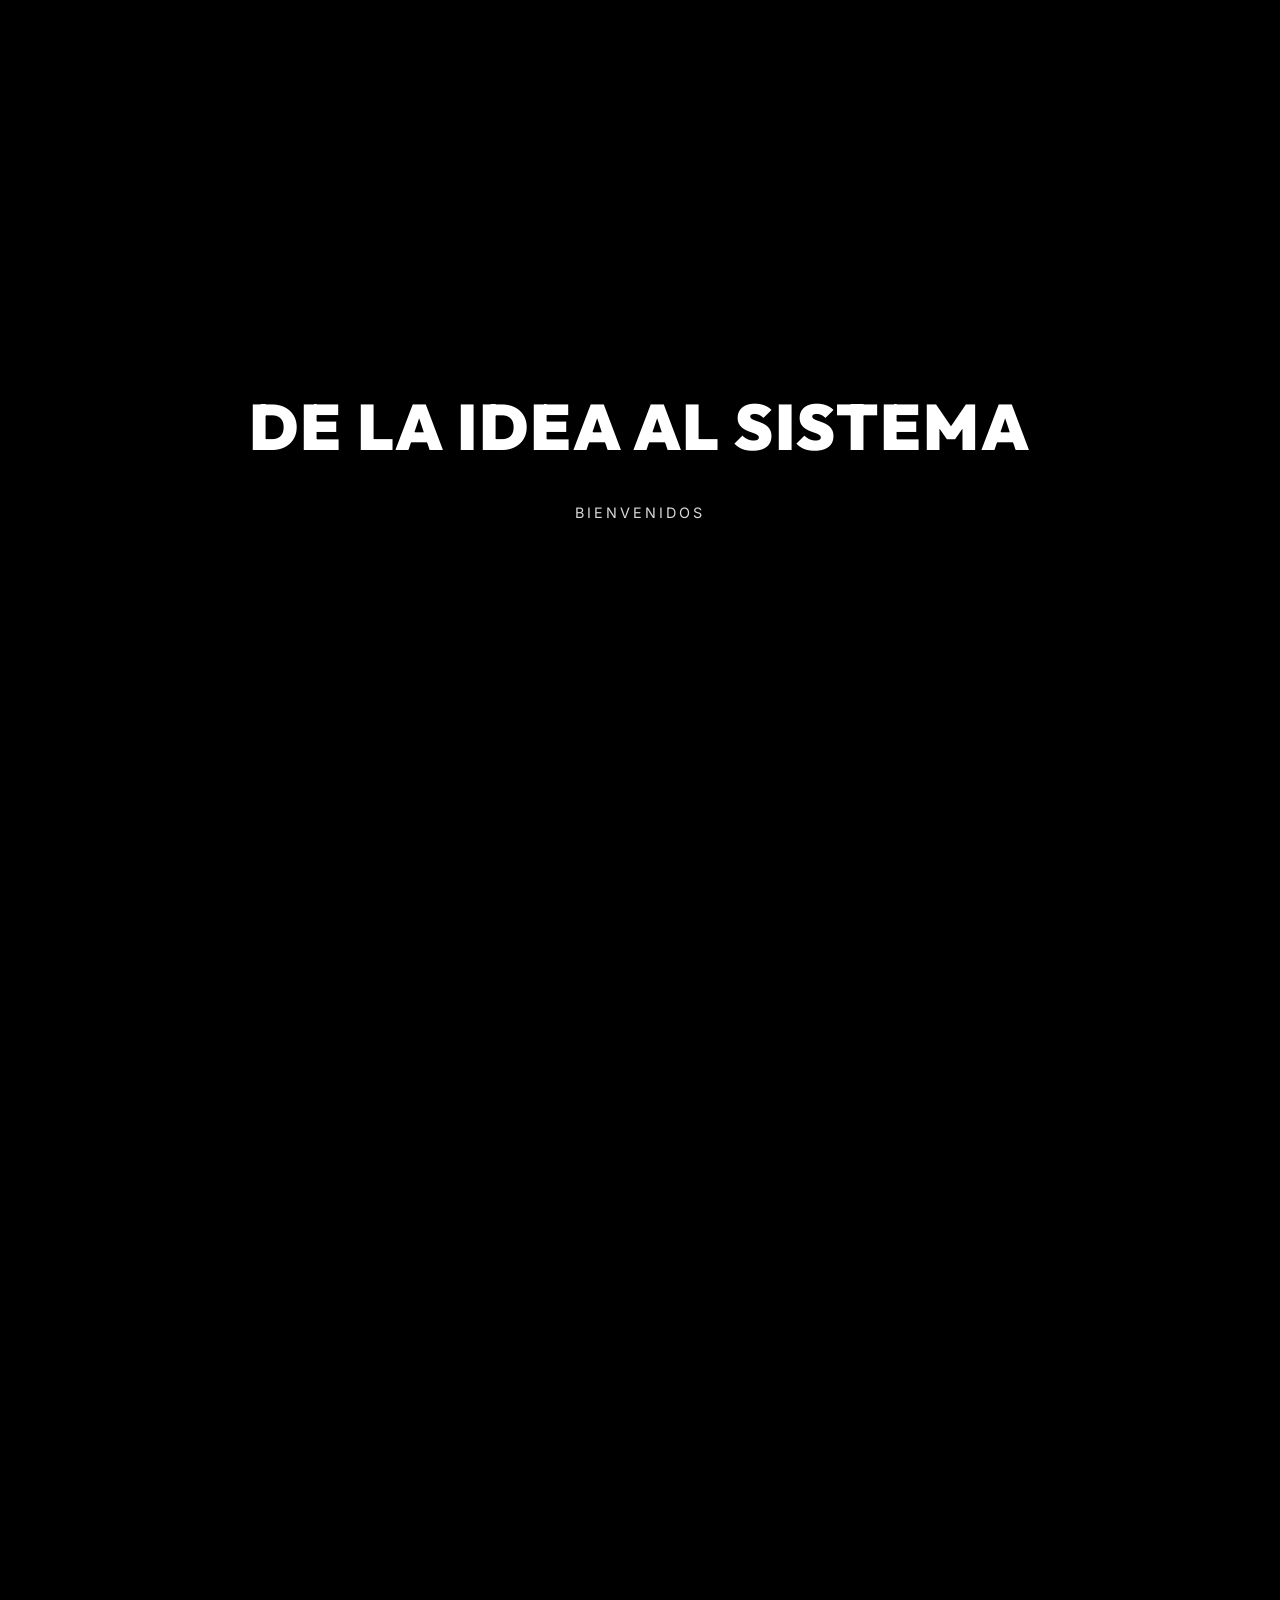
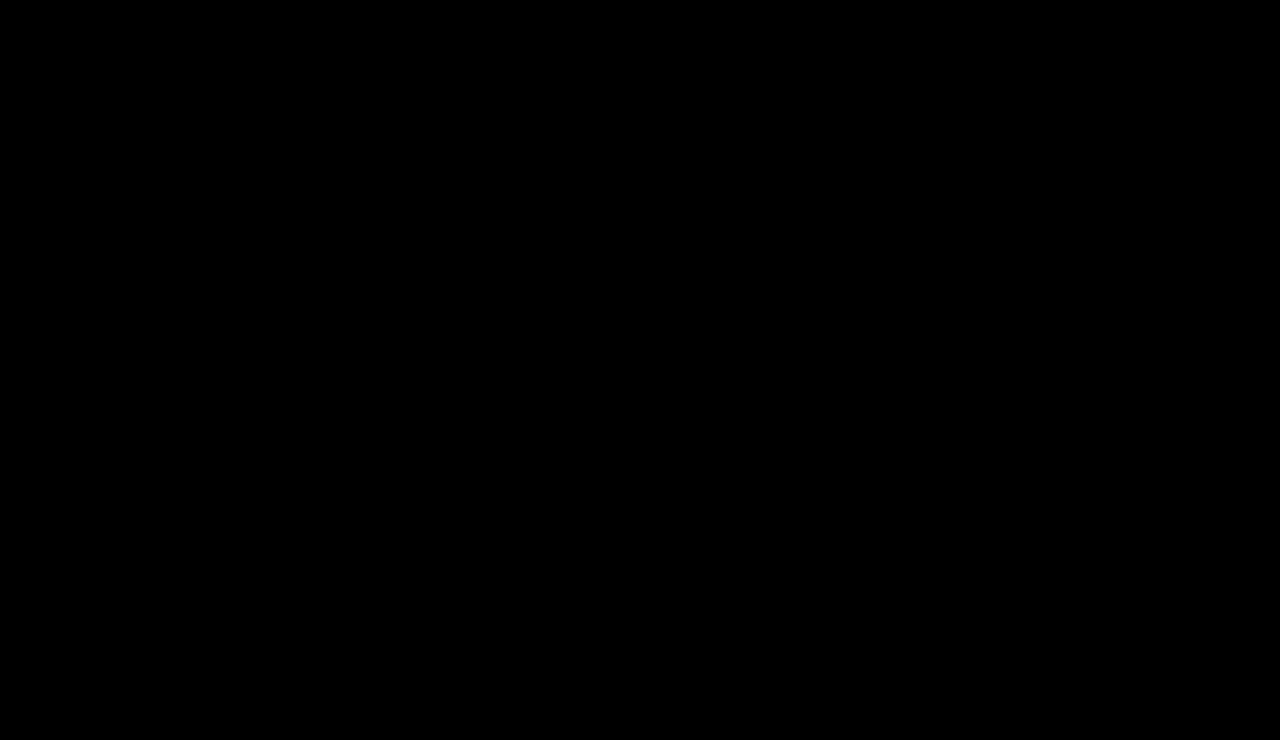
==== index.html @ 76c07090 "Publicar portafolio Sebastian Maya" ====
<!DOCTYPE html>
<html lang="es">

<head>
  <meta charset="UTF-8">
  <meta name="viewport" content="width=device-width, initial-scale=1.0">
  <title>Sebastian Maya — De la Idea al Sistema</title>
  <meta name="description" content="Diseñador de Marcas, Desarrollador UI/UX y Estratega Digital. Elevando el estándar visual de las marcas.">
  <link rel="preconnect" href="https://fonts.googleapis.com">
  <link rel="preconnect" href="https://fonts.gstatic.com" crossorigin>
  <link href="https://fonts.googleapis.com/css2?family=Inter:wght@300;400;500;600;700&family=Outfit:wght@400;600;700;800;900&display=swap" rel="stylesheet">
  <link rel="stylesheet" href="css/main.css">
  <link rel="stylesheet" href="css/intro.css">
  <link rel="stylesheet" href="css/branding.css">
  <link rel="stylesheet" href="css/web.css">
  <link rel="stylesheet" href="css/automations.css">
  <link rel="stylesheet" href="css/bio.css">
</head>

<body class="has-intro">

  <svg width="0" height="0" style="position:absolute">
    <filter id="liquid-glass" x="-20%" y="-20%" width="140%" height="140%">
      <feTurbulence type="fractalNoise" baseFrequency="0.012 0.025" numOctaves="2" seed="7" result="noise"/>
      <feDisplacementMap in="SourceGraphic" in2="noise" scale="28" xChannelSelector="R" yChannelSelector="G"/>
    </filter>
  </svg>

  <!-- IDENTIFICACIÓN DE PÁGINA: [INDEX_HOME_UNIFICADO] -->

  <!-- ── STAGE 1: INTRO — OJOS + "DE LA IDEA AL SISTEMA" ── -->
  <div class="intro-view">
    <div class="intro-frame active">
      <div class="intro-video-container">
        <video muted playsinline preload="auto" class="intro-video desktop-video">
          <source src="assets/video/Zoom_out_horizontal.mp4" type="video/mp4">
        </video>
        <video muted playsinline preload="auto" class="intro-video mobile-video">
          <source src="assets/video/Zoom_out_vertical.mp4" type="video/mp4">
        </video>
      </div>

      <div class="stage1-content">
        <h2 class="intro-title">De la idea al sistema</h2>
        <div class="intro-hint bounce">Bienvenidos</div>
      </div>
    </div>
  </div>

  <!-- ── STAGE 2: PARALLAX CONTROLADO POR SCROLL + REVEAL DEL HERO ── -->
  <div class="hero-scroll-wrap">
    <div class="hero-sticky">

      <!-- Secuencia de imágenes del parallax (74 frames), cambiadas según el scroll -->
      <img class="parallax-frame" src="assets/video/frames/f_001.jpg" alt="">

      <!-- Último frame real del parallax como fondo fijo -->
      <div class="hero-bg-still" style="background-image: url('assets/video/parallax-last.jpg');"></div>

      <div class="hero-scrim"></div>

      <!-- "Sebastian Maya." — se desvanece con el scroll -->
      <div class="hero-name-overlay">
        <h2 class="splash-name">Sebastian Maya.</h2>
      </div>

      <!-- Contenido final: headline + descripción + métricas -->
      <div class="hero-final-content">
        <div class="container hero-grid">
          <div class="hero-text">
            <h1 class="title-large">Elevando el <span>Estándar</span><br><span>Visual</span> de las Marcas.</h1>
            <p class="text-lead">Combinando dirección de arte y experiencia de usuario para generar conversión, posicionamiento y liderazgo digital.</p>
            <div class="hero-metrics">
              <div class="metric-item">
                <h4>+12</h4>
                <p>Años de<br>Experiencia</p>
              </div>
              <div class="metric-item">
                <h4>+20</h4>
                <p>Marcas<br>Escaladas</p>
              </div>
              <div class="metric-item">
                <h4>100%</h4>
                <p>Crecimiento<br>Orgánico</p>
              </div>
            </div>
          </div>
        </div>
      </div>

    </div>
  </div>

  <!-- ── DOCK MENU GLOBAL (6 OPCIONES — GLASS EFFECT) ── -->
  <div class="morph-menu-container">
    <div class="morph-nav-cards">
      <a href="index.html?home=1" class="nav-card-item active" data-tooltip="Intro">
        <span class="icon">
          <svg viewBox="0 0 24 24" fill="none" stroke-width="1.8" stroke-linecap="round" stroke-linejoin="round"><path d="M3 11.5 12 4l9 7.5"/><path d="M5.5 10v9a1 1 0 0 0 1 1H9a1 1 0 0 0 1-1v-4a1 1 0 0 1 1-1h2a1 1 0 0 1 1 1v4a1 1 0 0 0 1 1h2.5a1 1 0 0 0 1-1v-9"/></svg>
        </span>
        <span class="label">Intro</span>
      </a>
      <a href="branding.html" class="nav-card-item" data-tooltip="Branding">
        <span class="icon">
          <svg viewBox="0 0 24 24" fill="none" stroke-width="1.8" stroke-linecap="round" stroke-linejoin="round"><rect x="3" y="4" width="18" height="16" rx="2"/><circle cx="8.5" cy="9.5" r="1.5"/><path d="m21 15-5-5-9 9"/></svg>
        </span>
        <span class="label">Branding</span>
      </a>
      <a href="redes.html" class="nav-card-item" data-tooltip="Redes">
        <span class="icon">
          <span class="icon-glyph">@</span>
        </span>
        <span class="label">Redes</span>
      </a>
      <a href="web.html" class="nav-card-item" data-tooltip="Webs">
        <span class="icon">
          <svg viewBox="0 0 24 24" fill="none" stroke-width="1.8" stroke-linecap="round" stroke-linejoin="round"><circle cx="12" cy="12" r="9"/><path d="M3 12h18M12 3a14 14 0 0 1 0 18 14 14 0 0 1 0-18Z"/></svg>
        </span>
        <span class="label">Webs</span>
      </a>
      <a href="automatizaciones.html" class="nav-card-item" data-tooltip="Automatizaciones">
        <span class="icon">
          <span class="icon-glyph">&lt;/&gt;</span>
        </span>
        <span class="label">Automatizaciones</span>
      </a>
      <a href="bio.html" class="nav-card-item" data-tooltip="CV / Ficha">
        <span class="icon">
          <svg viewBox="0 0 24 24" fill="none" stroke-width="1.8" stroke-linecap="round" stroke-linejoin="round"><circle cx="12" cy="4.5" r="1.8"/><path d="M4 8.5 12 10l8-1.5M12 10v4M8 20l4-6 4 6M9 12l-2 3M15 12l2 3"/></svg>
        </span>
        <span class="label">CV / Ficha</span>
      </a>
    </div>
  </div>

  <!-- Ambient glow background -->
  <div class="glow-bg">
    <div class="glow-1"></div>
    <div class="glow-2"></div>
  </div>

  <!-- JS Scripts -->
  <script src="js/main.js"></script>
  <script src="js/intro.js"></script>
</body>

</html>
---- css/main.css ----
:root {
  --bg-dark: #000000;
  --bg-card: rgba(0, 0, 0, 0.6);
  --bg-card-hover: rgba(255, 255, 255, 0.08);
  --text-main: #FFFFFF;
  --text-muted: #FFFFFF;
  --accent: #F5390C;
  --accent-glow: rgba(245, 57, 12, 0.25);
  --border-color: rgba(255, 255, 255, 0.06);
  --border-glow: rgba(245, 57, 12, 0.4);

  --font-display: 'Outfit', sans-serif;
  --font-body: 'Inter', sans-serif;
  --transition-smooth: all 0.45s cubic-bezier(0.16, 1, 0.3, 1);
  --transition-fast: all 0.2s ease;

  /* Espacio reservado para que el contenido no choque con el nav (arriba)
     ni con el dock flotante (abajo) en páginas sin scroll (web, branding).
     REGLA OBLIGATORIA en mobile: nada debe quedar por debajo de donde
     empieza el dock. El dock mobile mide 54px (42px item + 6px padding x2)
     y está a "bottom: 3.5%" (= 3.5vh) del borde inferior, o sea que su
     borde superior está a "3.5vh + 54px" del fondo de la pantalla; se le
     suman 16px de aire de cortesía. Si el dock cambia de tamaño/posición
     en intro.css, este cálculo debe actualizarse junto con él. */
  --nav-gap: 150px;
  --nav-gap-mobile: 110px;
  --dock-gap: calc(5vh + 96px);
  --dock-gap-mobile: calc(3.5vh + 54px + 16px);
}

*,
*::before,
*::after {
  margin: 0;
  padding: 0;
  box-sizing: border-box;
}

html {
  scroll-behavior: smooth;
  background-color: var(--bg-dark);
}

body {
  font-family: var(--font-body);
  background-color: var(--bg-dark);
  color: var(--text-main);
  overflow-x: hidden;
  line-height: 1.6;
}

/* ── BACKGROUND GLOWS ── */
.glow-bg {
  position: fixed;
  top: 0;
  left: 0;
  width: 100vw;
  height: 100vh;
  pointer-events: none;
  z-index: -1;
  overflow: hidden;
}

.glow-1 {
  position: absolute;
  top: -15%;
  left: -15%;
  width: 60vw;
  height: 60vw;
  background: radial-gradient(circle, var(--accent-glow) 0%, transparent 70%);
  filter: blur(100px);
  animation: float 25s infinite alternate ease-in-out;
}

.glow-2 {
  position: absolute;
  bottom: -25%;
  right: -15%;
  width: 70vw;
  height: 70vw;
  background: radial-gradient(circle, rgba(255, 255, 255, 0.025) 0%, transparent 70%);
  filter: blur(120px);
  animation: float 30s infinite alternate-reverse ease-in-out;
}

@keyframes float {
  0% { transform: translate(0, 0) scale(1); }
  100% { transform: translate(5%, 8%) scale(1.05); }
}

/* ── UTILITIES ── */
.container {
  max-width: 1400px;
  margin: 0 auto;
  padding: 0 40px;
}

@media (max-width: 768px) {
  .container {
    padding: 0 20px;
  }
}

.tagline {
  font-family: var(--font-display);
  font-size: 0.85rem;
  text-transform: uppercase;
  letter-spacing: 4px;
  color: var(--accent);
  font-weight: 700;
  margin-bottom: 20px;
  display: inline-block;
}

.title-large {
  font-family: var(--font-display);
  font-size: clamp(3rem, 6vw, 5.5rem);
  font-weight: 900;
  line-height: 1.05;
  letter-spacing: -0.02em;
  margin-bottom: 24px;
}

.title-large span {
  color: var(--accent);
}

.title-section {
  font-family: var(--font-display);
  font-size: clamp(2.6rem, 4.6vw, 4.4rem);
  font-weight: 900;
  line-height: 1.05;
  letter-spacing: -0.02em;
  margin-bottom: 24px;
}

.text-lead {
  font-size: clamp(1.05rem, 1.4vw, 1.25rem);
  color: var(--text-muted);
  font-weight: 300;
  max-width: 750px;
}

/* ── TIPOGRAFÍA COMPACTA EN MOBILE (todas las secciones) ──
   Tamaños ~4px más chicos, interlineado más apretado y menos
   espacio entre subtítulo/título/texto. Las páginas que ya tenían
   su propio ajuste de márgenes (web/branding/redes/automatizaciones)
   tienen selectores más específicos que siguen ganando por encima
   de esto — aquí solo se toca tamaño de letra e interlineado, que
   antes no se habían reducido para mobile. */
@media (max-width: 768px) {
  .tagline {
    font-size: 0.6rem;
    letter-spacing: 3px;
    margin-bottom: 6px;
  }
  .title-large {
    font-size: clamp(2.2rem, 8vw, 2.8rem);
    line-height: 1.02;
    margin-bottom: 14px;
  }
  .title-section {
    font-size: clamp(1.9rem, 8vw, 2.3rem);
    line-height: 1.02;
    margin-bottom: 10px;
  }
  .text-lead {
    font-size: 0.9rem;
    line-height: 1.4;
  }
  .section-header {
    margin-bottom: 10px;
  }
  body {
    line-height: 1.45;
  }
}

/* ── LIQUIDGLASS (iOS 26 Style) ── */
.glass-panel {
  background: var(--bg-card);
  backdrop-filter: blur(24px) saturate(190%);
  -webkit-backdrop-filter: blur(24px) saturate(190%);
  border: 1px solid var(--border-color);
  border-radius: 24px;
  box-shadow: 0 10px 40px -10px rgba(0, 0, 0, 0.5), 
              inset 0 1px 0 rgba(255, 255, 255, 0.08);
  transition: var(--transition-smooth);
}

.glass-panel:hover {
  background: var(--bg-card-hover);
  border-color: rgba(255, 255, 255, 0.12);
  box-shadow: 0 20px 50px -5px rgba(0, 0, 0, 0.6), 
              0 0 15px rgba(255, 74, 17, 0.1),
              inset 0 1px 0 rgba(255, 255, 255, 0.12);
  transform: translateY(-5px);
}

/* ── SECTION HEADER ── */
.section-header {
  margin-bottom: 20px;
  max-width: 800px;
}

section {
  padding: 120px 0;
  position: relative;
}

/* ── FOOTER ── */
footer {
  padding: 60px 0;
  border-top: 1px solid var(--border-color);
  display: flex;
  justify-content: space-between;
  align-items: center;
}

footer p {
  color: var(--text-muted);
  font-size: 0.9rem;
}

.social-links {
  display: flex;
  gap: 24px;
}

.social-links a {
  color: var(--text-main);
  text-decoration: none;
  font-weight: 500;
  transition: var(--transition-fast);
}

.social-links a:hover {
  color: var(--accent);
}

@media (max-width: 768px) {
  footer {
    flex-direction: column;
    gap: 24px;
    text-align: center;
  }
}

/* ── HERO SECTION FULLSCREEN BG (Figma Desktop-4) ── */
#hero {
  min-height: 100vh;
  width: 100%;
  display: flex;
  align-items: center;
  position: relative;
  overflow: hidden;
  background: url('../assets/IMG SEBAS WEB/01-6.jpeg') no-repeat center center;
  background-size: cover;
}

@media (max-width: 768px) {
  #hero {
    background-image: url('../assets/IMG SEBAS WEB/02-6.jpeg');
  }
}

.hero-grid {
  width: 100%;
  z-index: 2;
  display: grid;
  grid-template-columns: 1fr;
  align-items: center;
}

.hero-text {
  max-width: 680px;
  background: rgba(0, 0, 0, 0.4);
  padding: 40px;
  border-radius: 28px;
  backdrop-filter: blur(8px);
  border: 1px solid rgba(255, 255, 255, 0.05);
}

@media (max-width: 768px) {
  .hero-text {
    padding: 24px;
    margin-top: 80px;
  }
}

/* ── HERO FINAL CONTENT (Figma pixel spec) ── */
/* No card/panel behind the text — sits directly on the image, exactly as in the design */
.hero-final-content .hero-text {
  background: none;
  padding: 0;
  border-radius: 0;
  backdrop-filter: none;
  -webkit-backdrop-filter: none;
  border: none;
  max-width: 660px;
}

.hero-final-content .title-large {
  font-size: clamp(2.6rem, 4.4vw, 4.4rem);
  font-weight: 800;
  margin-bottom: 28px;
}

.hero-final-content .text-lead {
  color: rgba(255, 255, 255, 0.94);
  font-weight: 300;
  max-width: 560px;
  margin-bottom: 8px;
}

.hero-metrics {
  display: flex;
  gap: clamp(36px, 7vw, 96px);
  margin-top: 46px;
  flex-wrap: wrap;
}

.metric-item {
  text-align: center;
}

.metric-item h4 {
  font-family: var(--font-display);
  font-size: clamp(2.1rem, 3.6vw, 3.4rem);
  font-weight: 800;
  color: #FFFFFF;
  line-height: 1;
  margin-bottom: 12px;
  letter-spacing: -0.01em;
}

.metric-item p {
  font-family: var(--font-body);
  font-size: clamp(0.9rem, 1.05vw, 1.05rem);
  font-weight: 500;
  color: #FFFFFF;
  line-height: 1.35;
}

@media (max-width: 768px) {
  .hero-metrics {
    gap: 28px;
  }
}

/* ── FONDOS RADIALES POR PÁGINA ── */
body.page-branding,
body.page-web,
body.page-bio {
  background: radial-gradient(ellipse 1500px 1100px at 0% 0%, #FE7202 0%, #F5390C 22%, #000000 55%, #000000 100%);
  background-attachment: fixed;
}
body.page-redes,
body.page-automatizaciones {
  background: radial-gradient(ellipse 1500px 1100px at 100% 0%, #FE7202 0%, #F5390C 22%, #000000 55%, #000000 100%);
  background-attachment: fixed;
}

/* ── PLANTILLA FIJA: mismo punto de partida del texto en todas las subpáginas ── */
.page-hero-section {
  min-height: 100vh;
  padding-top: var(--nav-gap);
  box-sizing: border-box;
}
@media (max-width: 768px) {
  .page-hero-section { padding-top: var(--nav-gap-mobile); }
}

/* Taglines en negro sobre el degradado radial (branding, web, bio) */
body.page-branding .tagline,
body.page-web .tagline,
body.page-bio .tagline {
  color: #000000;
}

/* En páginas con degradado radial, solo debe verse el degradado (sin glows/blurs detrás) */
body.page-branding .glow-bg,
body.page-redes .glow-bg,
body.page-web .glow-bg,
body.page-automatizaciones .glow-bg,
body.page-bio .glow-bg {
  display: none;
}
---- css/intro.css ----
/* ── PREMIUM 3-STAGE INTRO FLOW (EYES -> FACE -> PORTRAIT + MENU) ── */

.intro-view {
  position: fixed;
  inset: 0;
  z-index: 1000;
  background-color: var(--bg-dark);
  overflow: hidden;
  transition: opacity .15s linear, visibility .15s;
}

/* Hide entire intro container when body is ready */
body.ready .intro-view {
  opacity: 0;
  visibility: hidden;
  pointer-events: none;
}

.intro-frame {
  position: absolute;
  inset: 0;
  width: 100%;
  height: 100%;
  display: flex;
  justify-content: center;
  align-items: center;
  opacity: 0;
  visibility: hidden;
  transition: opacity 1.4s cubic-bezier(0.25, 1, 0.5, 1), visibility 1.4s;
  z-index: 1;
}

.intro-frame.active {
  opacity: 1;
  visibility: visible;
  z-index: 2;
}

/* Responsive Image frame container */
.intro-pic {
  position: absolute;
  inset: 0;
  width: 100%;
  height: 100%;
  overflow: hidden;
}

.intro-pic img {
  width: 100%;
  height: 100%;
  object-fit: cover;
  transform: scale(1.15); /* Start slightly zoomed in for cross-zoom effect */
  filter: brightness(0.5);
  transition: transform 2s cubic-bezier(0.16, 1, 0.3, 1), filter 2s ease;
}

/* When active, images settle into their final position */
.intro-frame.active .intro-pic img {
  transform: scale(1);
  filter: brightness(0.7);
}

/* Video Intro Containers */
.intro-video-container {
  position: absolute;
  inset: 0;
  width: 100%;
  height: 100%;
  overflow: hidden;
  background-color: #000;
  z-index: 2;
  opacity: 1;
  transition: opacity 0.8s cubic-bezier(0.25, 1, 0.5, 1);
}

.intro-frame.video-ended .intro-video-container {
  opacity: 0;
  pointer-events: none;
}

.intro-pic-container {
  position: absolute;
  inset: 0;
  width: 100%;
  height: 100%;
  z-index: 1;
}

.intro-video {
  width: 100%;
  height: 100%;
  object-fit: cover;
}

.desktop-video {
  display: block;
}

.mobile-video {
  display: none;
}

@media (max-width: 768px) {
  .desktop-video {
    display: none;
  }
  .mobile-video {
    display: block;
  }
}

.frame-1 .intro-pic img {
  object-position: center 30%;
}

.frame-2 .intro-pic img {
  object-position: center center;
  filter: brightness(1.0);
}

.intro-frame.active.frame-2 .intro-pic img {
  filter: brightness(1.0);
}


/* ── STAGE 1 TEXT: fades with video progress (JS controla opacity) ── */
.stage1-content {
  position: absolute; inset: 0; z-index: 3;
  display: flex; flex-direction: column; align-items: center; justify-content: center;
  gap: 22px; pointer-events: none; text-align: center;
}
.stage1-content::before {
  content: ''; position: absolute; inset: 0; z-index: -1;
  background: radial-gradient(ellipse at center, rgba(0,0,0,.35) 0%, rgba(0,0,0,.1) 45%, rgba(0,0,0,.5) 100%);
}
.intro-title {
  font-family: var(--font-display); color: #fff; font-weight: 900;
  font-size: clamp(2rem, 5vw, 4rem); letter-spacing: 2px; text-transform: uppercase;
  text-shadow: 0 10px 30px rgba(0,0,0,.8);
}
.intro-hint {
  font-family: var(--font-body); color: rgba(255,255,255,.85);
  font-size: .9rem; letter-spacing: 3px; text-transform: uppercase;
}
.intro-hint.bounce { animation: bounceUpDown 1.6s infinite ease-in-out; }
@keyframes bounceUpDown { 0%,100%{transform:translateY(0)} 50%{transform:translateY(-10px)} }

/* ── SCROLL LOCK DURANTE INTRO ── */
body.has-intro:not(.intro-complete) { overflow: hidden; height: 100vh; }
body.intro-complete .intro-view { opacity: 0; visibility: hidden; pointer-events: none; }

/* ── STAGE 2: PARALLAX POR FRAMES + REVEAL DEL HERO ── */
.hero-scroll-wrap { position: relative; height: 260vh; }
.hero-sticky { position: sticky; top: 0; width: 100%; height: 100vh; overflow: hidden; background: #000000; }

.parallax-frame, .hero-bg-still {
  position: absolute; inset: 0; width: 100%; height: 100%;
  object-fit: cover; background-size: cover; background-position: center; z-index: 1;
}
.hero-bg-still { opacity: 0; }

.hero-scrim {
  position: absolute; inset: 0; z-index: 2; opacity: 0;
  background: linear-gradient(100deg, rgba(0,0,0,.72) 0%, rgba(0,0,0,.4) 42%, rgba(0,0,0,.12) 75%, rgba(0,0,0,.25) 100%);
}
.hero-name-overlay {
  position: absolute; inset: 0; z-index: 3; display: flex; align-items: flex-end; justify-content: center;
  padding-bottom: 12vh; pointer-events: none;
}
.hero-name-overlay h2 {
  font-family: var(--font-display); font-size: clamp(2rem, 4vw, 3.2rem); font-weight: 900;
  letter-spacing: 2px; color: #fff; text-shadow: 0 10px 30px rgba(0,0,0,.9);
}
.hero-final-content {
  position: absolute; inset: 0; z-index: 4; display: flex; align-items: center;
  opacity: 0; pointer-events: none;
}

/* ── DOCK MENU — glass sin blur, con deformación de color ── */
.morph-menu-container {
  position: fixed; bottom: 5%; left: 50%; transform: translateX(-50%); z-index: 1005;
  display: flex; justify-content: center; opacity: 1; pointer-events: auto;
  transition: opacity .5s ease;
}
/* Solo en index (con intro) el menú arranca oculto y se revela al terminar el parallax */
body.has-intro .morph-menu-container { opacity: 0; pointer-events: none; }
body.has-intro .morph-menu-container.is-visible { opacity: 1; pointer-events: auto; }

.morph-nav-cards {
  display: flex; align-items: center; gap: 8px;
  background: rgba(255,255,255,0.08);
  backdrop-filter: url(#liquid-glass) saturate(180%) contrast(115%);
  -webkit-backdrop-filter: saturate(180%) contrast(115%) brightness(1.1);
  border: 1px solid rgba(255,255,255,.35);
  padding: 10px; border-radius: 20px;
  box-shadow: 0 8px 32px rgba(0,0,0,.25), inset 0 1px 1px rgba(255,255,255,.4), inset 0 -1px 1px rgba(0,0,0,.15);
}
.nav-card-item {
  width: 52px; height: 52px; border-radius: 8px;
  display: flex; align-items: center; justify-content: center; position: relative; cursor: pointer;
  color: rgba(255,255,255,.85); background: transparent;
  transition: color .3s ease, background .3s ease, transform .3s ease;
}
.nav-card-item .icon { width: 22px; height: 22px; display: flex; align-items: center; justify-content: center; }
.nav-card-item .icon svg { width: 100%; height: 100%; stroke: currentColor; }
.nav-card-item .icon-glyph { font-family: var(--font-display); font-size: 1rem; font-weight: 700; }
.nav-card-item .label {
  position: absolute; bottom: calc(100% + 12px); left: 50%; transform: translateX(-50%) translateY(4px);
  white-space: nowrap; font-family: var(--font-display); font-size: .72rem; font-weight: 700;
  letter-spacing: .5px; text-transform: uppercase; color: #fff; background: rgba(0, 0, 0,.85);
  padding: 6px 12px; border-radius: 8px; opacity: 0; pointer-events: none; transition: opacity .25s ease, transform .25s ease;
}
.nav-card-item:hover { color: #fff; background: rgba(255,255,255,.1); transform: translateY(-3px); }
.nav-card-item:hover .label { opacity: 1; transform: translateX(-50%) translateY(0); }
.nav-card-item.active { color: var(--accent); background: rgba(245, 57, 12,.2); }

@media (max-width: 768px) {
  .morph-menu-container { bottom: 3.5%; }
  .morph-nav-cards { gap: 3px; padding: 6px; border-radius: 16px; }
  .nav-card-item { width: 42px; height: 42px; border-radius: 6px; }
  .nav-card-item .icon { width: 18px; height: 18px; }
}

/* ── NAV SUPERIOR (logo + CTA) en subpáginas ── */
nav {
  position: fixed; top: 0; left: 0; width: 100%; z-index: 1000;
  display: flex; align-items: center; justify-content: space-between;
  padding: 24px 0; box-sizing: border-box;
  background: linear-gradient(180deg, rgba(0, 0, 0,.7) 0%, rgba(0, 0, 0,0) 100%);
  pointer-events: none;
}
nav a { pointer-events: auto; }
.nav-logo {
  font-family: var(--font-display); font-weight: 800; font-size: 1.1rem;
  color: #fff; text-decoration: none; letter-spacing: .5px;
}
.nav-cta {
  font-family: var(--font-body); font-weight: 600; font-size: .85rem;
  color: #fff; text-decoration: none; letter-spacing: .3px;
  background: rgba(255,255,255,.08); border: 1px solid rgba(255,255,255,.25);
  padding: 8px 18px; border-radius: 20px; backdrop-filter: blur(10px);
  transition: background .25s ease, border-color .25s ease;
}
.nav-cta:hover { background: var(--accent); border-color: var(--accent); }

@media (max-width: 768px) {
  nav { padding: 16px 0; }
  .nav-logo { font-size: .95rem; }
  .nav-cta { font-size: .75rem; padding: 6px 14px; }
}

/* Logo y CTA alineados al mismo eje X que el texto de las páginas (container) */
.nav-inner {
  display: flex;
  align-items: center;
  justify-content: space-between;
  width: 100%;
}
---- css/branding.css ----
/* ── BRANDING & CAROUSEL OVERLAPPING CARDS SECTION ── */

/* Página sin scroll: todo cabe entre el nav y el dock, igual que en web.css */
body.page-branding {
  height: 100vh;
  overflow: hidden;
}

body.page-branding .page-hero-section {
  height: 100vh;
  min-height: 0;
  padding-top: 100px; /* más ajustado que el --nav-gap general: aquí necesitamos el espacio para las tarjetas */
  padding-bottom: var(--dock-gap);
  display: flex;
  flex-direction: column;
  overflow: hidden;
}
@media (max-width: 768px) {
  body.page-branding .page-hero-section {
    padding-top: 90px;
    padding-bottom: var(--dock-gap-mobile);
  }
}

/* Espacios entre subtítulo/título/texto muy reducidos (a escala del alto
   del texto "SEBASTIAN MAYA."), para liberar espacio a las tarjetas */
body.page-branding .tagline {
  margin-bottom: 8px;
}
body.page-branding .title-section {
  margin-bottom: 10px;
}
body.page-branding .section-header {
  margin-bottom: 12px;
  flex: 0 0 auto;
}

/* Selector limitado al .container hijo directo de la sección (ver nota en web.css:
   un selector genérico también afectaría al .container del nav) */
body.page-branding .page-hero-section > .container {
  display: flex;
  flex-direction: column;
  width: 100%; /* sin esto, el margin:auto heredado lo encoge al ancho de su contenido y lo descuadra del nav */
  height: 100%;
  min-height: 0;
}

.brand-list {
  display: flex;
  /* "safe center": centra el grupo cuando las tarjetas caben completas,
     pero si no caben, se comporta como flex-start en vez de recortar
     por igual los dos extremos (eso era el "contenedor invisible" que
     recortaba las tarjetas al hacer scroll) */
  justify-content: safe center;
  align-items: center;
  padding: 24px 0;
  overflow-x: auto;
  overflow-y: hidden;
  scroll-snap-type: x mandatory;
  flex: 0 0 auto; /* NO se encoje: conserva siempre el tamaño real de las tarjetas */

  /* FULL-BLEED, igual que .web-grid: el carril ocupa todo el ancho del
     navegador y el padding se calcula para que la 1ra tarjeta arranque
     en el mismo eje X que el texto (el .container puede quedar centrado
     en pantallas anchas, por eso no basta un valor fijo) */
  width: 100vw;
  position: relative;
  left: 50%;
  right: 50%;
  margin-left: -50vw;
  margin-right: -50vw;
  padding-left: max(40px, calc((100vw - 1400px) / 2 + 40px));
  padding-right: max(40px, calc((100vw - 1400px) / 2 + 40px));
  /* Sin esto, scroll-snap-type "cancela" el padding y arranca en scrollLeft:0
     como si el padding no existiera, desalineando la 1ra tarjeta del texto */
  scroll-padding-left: max(40px, calc((100vw - 1400px) / 2 + 40px));
  scroll-padding-right: max(40px, calc((100vw - 1400px) / 2 + 40px));
  box-sizing: border-box;
}
@media (max-width: 768px) {
  .brand-list {
    padding-left: 20px;
    padding-right: 20px;
    scroll-padding-left: 20px;
    scroll-padding-right: 20px;
  }
}

.brand-card {
  position: relative;
  height: min(58vh, 420px); /* tamaño grande, fijo por viewport */
  aspect-ratio: 3 / 4; /* vertical, formato 3:4 */
  border-radius: 20px;
  overflow: hidden;
  flex-shrink: 0;
  margin-left: -80px; /* Overlap effect matching Figma */
  box-shadow: 0 15px 30px rgba(0, 0, 0, 0.35);
  transition: transform 0.5s cubic-bezier(0.16, 1, 0.3, 1), margin 0.5s, box-shadow 0.5s;
  cursor: pointer;
}

/* Orden de lectura tradicional: la 1ra tarjeta queda al frente y cada
   siguiente se apila detrás (z-index descendente). Si agregas más
   proyectos, súmalos aquí en el mismo orden que en el HTML. */
.brand-card:nth-child(1) { z-index: 6; }
.brand-card:nth-child(2) { z-index: 5; }
.brand-card:nth-child(3) { z-index: 4; }
.brand-card:nth-child(4) { z-index: 3; }
.brand-card:nth-child(5) { z-index: 2; }
.brand-card:nth-child(6) { z-index: 1; }

.brand-card:first-child {
  margin-left: 0;
}

.brand-card-img {
  position: absolute;
  inset: 0;
  width: 100%;
  height: 100%;
  object-fit: cover;
  z-index: 0;
  transition: transform 0.6s cubic-bezier(0.16, 1, 0.3, 1);
  filter: brightness(0.85);
}

.brand-card::after {
  content: '';
  position: absolute;
  inset: 0;
  background: linear-gradient(to top, rgba(0, 0, 0, 0.95) 0%, rgba(0, 0, 0, 0.2) 60%, transparent 100%);
  z-index: 1;
}

/* Hover effects */
.brand-card:hover {
  transform: translateY(-30px) rotate(-1.5deg) scale(1.03);
  z-index: 10;
  box-shadow: 0 30px 60px rgba(0, 0, 0, 0.8);
}

.brand-card:hover .brand-card-img {
  transform: scale(1.05);
}

/* Push next card to expose it more on hover */
.brand-card:hover + .brand-card {
  margin-left: -40px;
}

/* Card content overlay */
.brand-card-overlay {
  position: absolute;
  bottom: 40px;
  left: 30px;
  right: 30px;
  z-index: 2;
  transform: translateY(10px);
  transition: transform 0.4s cubic-bezier(0.16, 1, 0.3, 1);
}

.brand-card:hover .brand-card-overlay {
  transform: translateY(0);
}

.brand-card-overlay h3 {
  font-family: var(--font-display);
  font-size: 1.6rem;
  font-weight: 800;
  color: #FFF;
  margin-bottom: 6px;
}

.brand-card-overlay p {
  color: var(--accent);
  font-size: 0.9rem;
  font-weight: 600;
  letter-spacing: 0.5px;
  display: flex;
  align-items: center;
  gap: 6px;
}

.brand-card-overlay p::after {
  content: '→';
  transition: transform 0.3s;
}

.brand-card:hover .brand-card-overlay p::after {
  transform: translateX(4px);
}

/* ── MODALS / STUDY CASES DIALOG ── */
dialog.study-case-modal {
  border: none;
  background: transparent;
  max-width: 900px;
  width: 90%;
  max-height: 85vh;
  margin: auto;
  border-radius: 28px;
  overflow: hidden;
  box-shadow: 0 30px 70px rgba(0, 0, 0, 0.8);
  outline: none;
}

dialog.study-case-modal {
  opacity: 0;
  transform: scale(0.92) translateY(20px);
  transition: opacity 0.4s ease, transform 0.4s cubic-bezier(0.16, 1, 0.3, 1), display 0.4s allow-discrete, overlay 0.4s allow-discrete;
}

dialog.study-case-modal::backdrop {
  background-color: rgba(0, 0, 0, 0);
  backdrop-filter: blur(0px);
  transition: background-color 0.4s ease, backdrop-filter 0.4s ease, display 0.4s allow-discrete, overlay 0.4s allow-discrete;
}

dialog.study-case-modal[open] {
  opacity: 1;
  transform: scale(1) translateY(0);
}

dialog.study-case-modal[open]::backdrop {
  background-color: rgba(0, 0, 0, 0.85);
  backdrop-filter: blur(15px);
}

@starting-style {
  dialog.study-case-modal[open] {
    opacity: 0;
    transform: scale(0.92) translateY(20px);
  }
  dialog.study-case-modal[open]::backdrop {
    background-color: rgba(0, 0, 0, 0);
    backdrop-filter: blur(0px);
  }
}

.modal-content {
  background: rgba(0, 0, 0, 0.9);
  backdrop-filter: blur(30px);
  -webkit-backdrop-filter: blur(30px);
  border: 1px solid rgba(255, 255, 255, 0.08);
  width: 100%;
  height: 100%;
  display: flex;
  flex-direction: column;
  color: #FFF;
  position: relative;
  overflow-y: auto;
  border-radius: 28px;
}

.modal-header-img {
  width: 100%;
  height: 320px;
  flex-shrink: 0;
  object-fit: cover;
  border-bottom: 1px solid rgba(255, 255, 255, 0.08);
}

.modal-body {
  padding: 40px;
}

.modal-close-btn {
  position: absolute;
  top: 20px;
  right: 20px;
  width: 40px;
  height: 40px;
  border-radius: 50%;
  background: rgba(0, 0, 0, 0.6);
  border: 1px solid rgba(255, 255, 255, 0.1);
  color: #FFF;
  display: flex;
  align-items: center;
  justify-content: center;
  font-size: 1.2rem;
  cursor: pointer;
  z-index: 10;
  transition: var(--transition-fast);
}

.modal-close-btn:hover {
  background: var(--accent);
  border-color: transparent;
  transform: scale(1.05);
}

.modal-title {
  font-family: var(--font-display);
  font-size: clamp(1.8rem, 3vw, 2.5rem);
  font-weight: 800;
  margin-bottom: 8px;
}

.modal-niche {
  color: var(--accent);
  text-transform: uppercase;
  font-weight: 700;
  letter-spacing: 2px;
  font-size: 0.8rem;
  margin-bottom: 24px;
  display: block;
}

.modal-desc {
  font-size: 1.05rem;
  line-height: 1.7;
  color: rgba(255, 255, 255, 0.8);
  margin-bottom: 30px;
}

.modal-details-grid {
  display: grid;
  grid-template-columns: repeat(3, 1fr);
  gap: 30px;
  border-top: 1px solid rgba(255, 255, 255, 0.08);
  padding-top: 30px;
  margin-bottom: 30px;
}

.modal-detail-item h5 {
  font-family: var(--font-display);
  font-size: 0.75rem;
  text-transform: uppercase;
  letter-spacing: 1.5px;
  color: var(--text-muted);
  margin-bottom: 8px;
}

.modal-detail-item p {
  font-size: 1.05rem;
  font-weight: 600;
}

.modal-behance-link {
  display: inline-flex;
  align-items: center;
  gap: 10px;
  background: var(--text-main);
  color: var(--bg-dark);
  padding: 14px 30px;
  border-radius: 50px;
  font-weight: 700;
  text-decoration: none;
  font-size: 0.9rem;
  text-transform: uppercase;
  letter-spacing: 1px;
  transition: var(--transition-fast);
}

.modal-behance-link:hover {
  background: var(--accent);
  color: #FFF;
  box-shadow: 0 10px 25px var(--accent-glow);
}

/* ── RESPONSIVE MOBILE BRANDING (Mobile-5) ── */
@media (max-width: 768px) {
  .brand-list {
    flex-direction: column;
    gap: 0px; /* Overlap vertically */
    padding: 20px 20px;
    align-items: stretch;
    overflow-x: hidden;
    overflow-y: auto;
    scroll-snap-type: y mandatory;
    /* En desktop es flex:0 0 auto para que las tarjetas no se encojan,
       pero en mobile SÍ necesitamos que se acote a lo que queda de
       espacio (para que overflow-y:auto tenga un límite real donde
       hacer scroll) — si no, el contenido se desborda sin control
       hacia abajo, invadiendo la zona del dock. */
    flex: 1 1 auto;
    min-height: 0;
  }
  
  .brand-card {
    width: 100%;
    height: 160px;
    max-height: none;
    flex-shrink: 0;
    margin-left: 0 !important;
    margin-top: -30px; /* Slight overlay vertically */
    border-radius: 24px;
    box-shadow: 0 6px 20px rgba(0, 0, 0, 0.35);
  }
  
  .brand-card:first-child {
    margin-top: 0;
  }
  
  .brand-card:hover {
    transform: translateY(-10px) scale(1.02);
    /* Antes era z-index:5, más bajo que el z-index base de la 1ra
       tarjeta (6) — por eso "Purple Life" nunca perdía el primer plano
       y "Uff Bakno" quedaba detrás al pasar el cursor. Tiene que superar
       SIEMPRE el z-index base más alto de la pila (6). */
    z-index: 20;
  }
  
  .brand-card-overlay {
    bottom: 20px;
    left: 20px;
    right: 20px;
  }
  
  .modal-details-grid {
    grid-template-columns: 1fr;
    gap: 20px;
  }
}

/* ══════════════════════════════════════════════════════════
   CASE STUDY VIEWER — genérico, JSON-driven, mismas variables
   para todos los proyectos. Cambiar tamaño = cambiar variables.
   ══════════════════════════════════════════════════════════ */
:root {
  --viewer-width: min(1000px, 92vw);
  --viewer-height: min(800px, 88vh);
  --viewer-radius: 28px;
  --viewer-padding: clamp(24px, 4vw, 56px);
  --section-gap: clamp(48px, 6vw, 88px);
  --hero-height: clamp(280px, 38vw, 420px);
  --content-width: 100%;
}

dialog.viewer-modal {
  border: none;
  background: transparent;
  width: var(--viewer-width);
  height: var(--viewer-height);
  max-width: var(--viewer-width);
  max-height: var(--viewer-height);
  margin: auto;
  padding: 0;
  border-radius: var(--viewer-radius);
  overflow: hidden;
  box-shadow: 0 30px 70px rgba(0, 0, 0, 0.8);
  outline: none;
  opacity: 0;
  transform: scale(0.92) translateY(20px);
  transition: opacity 0.4s ease, transform 0.4s cubic-bezier(0.16, 1, 0.3, 1), display 0.4s allow-discrete, overlay 0.4s allow-discrete;
}

dialog.viewer-modal::backdrop {
  background-color: rgba(0, 0, 0, 0);
  backdrop-filter: blur(0px);
  transition: background-color 0.4s ease, backdrop-filter 0.4s ease, display 0.4s allow-discrete, overlay 0.4s allow-discrete;
}

dialog.viewer-modal[open] {
  opacity: 1;
  transform: scale(1) translateY(0);
}

dialog.viewer-modal[open]::backdrop {
  background-color: rgba(0, 0, 0, 0.85);
  backdrop-filter: blur(15px);
}

@starting-style {
  dialog.viewer-modal[open] {
    opacity: 0;
    transform: scale(0.92) translateY(20px);
  }
  dialog.viewer-modal[open]::backdrop {
    background-color: rgba(0, 0, 0, 0);
    backdrop-filter: blur(0px);
  }
}

/* Header fijo (botón cerrar) — nunca se mueve con el scroll interno */
.viewer-close-btn {
  position: absolute;
  top: 20px;
  right: 20px;
  width: 40px;
  height: 40px;
  border-radius: 50%;
  background: rgba(0, 0, 0, 0.6);
  border: 1px solid rgba(255, 255, 255, 0.1);
  color: #FFF;
  display: flex;
  align-items: center;
  justify-content: center;
  font-size: 1.2rem;
  cursor: pointer;
  z-index: 10;
  transition: var(--transition-fast);
}
.viewer-close-btn:hover { background: var(--accent); }

/* Único elemento con scroll: el contenido. El popup nunca cambia de tamaño. */
.viewer-scroll {
  width: 100%;
  height: 100%;
  overflow-y: auto;
  background: #000000;
  color: #FFFFFF;
}

/* ── HERO ── */
.viewer-hero {
  width: 100%;
  height: var(--hero-height);
  overflow: hidden;
}
.viewer-hero img { width: 100%; height: 100%; object-fit: cover; display: block; }

.viewer-project-info { padding: var(--viewer-padding) var(--viewer-padding) 0; }
.viewer-title { font-family: var(--font-display); font-weight: 800; font-size: clamp(2rem, 4vw, 2.8rem); margin-bottom: 12px; }
.viewer-niche { display: block; font-family: var(--font-body); font-weight: 700; color: var(--accent); letter-spacing: 0.5px; margin-bottom: 16px; }
.viewer-desc { font-family: var(--font-body); font-weight: 400; line-height: 1.6; max-width: var(--content-width); margin-bottom: 28px; }

.viewer-metadata { display: flex; gap: clamp(24px, 4vw, 56px); flex-wrap: wrap; }
.viewer-meta-item h5 { font-size: 0.75rem; text-transform: uppercase; color: var(--accent); font-weight: 700; margin-bottom: 6px; letter-spacing: 0.5px; }
.viewer-meta-item p { font-size: 0.95rem; font-weight: 400; max-width: 320px; }

.viewer-divider { height: 1px; background: rgba(255, 255, 255, 0.12); margin: var(--section-gap) var(--viewer-padding); }

/* ── SECCIONES (Section / Text Block / Image Block / Gallery) ── */
.viewer-sections { padding: 0 var(--viewer-padding); display: flex; flex-direction: column; gap: var(--section-gap); }

.viewer-section--split {
  display: grid;
  grid-template-columns: 1fr 1fr;
  gap: clamp(24px, 4vw, 48px);
  align-items: center;
}
.viewer-section--img-left { direction: rtl; }
.viewer-section--img-left > * { direction: ltr; }

.viewer-text-block h4 { font-family: var(--font-display); font-weight: 700; color: var(--accent); font-size: 1.1rem; margin-bottom: 14px; }
.viewer-text-block p { font-size: 0.95rem; line-height: 1.7; margin-bottom: 14px; }

.viewer-image-block img { width: 100%; border-radius: 16px; display: block; }

.viewer-gallery { display: grid; grid-template-columns: repeat(2, 1fr); gap: 0; border-radius: 16px; overflow: hidden; }
.viewer-gallery-item { border-radius: 0; overflow: hidden; }
.viewer-gallery-item img { width: 100%; height: 100%; object-fit: cover; border-radius: 0; display: block; }

/* 5 imágenes: 3 arriba + 2 abajo, alineadas en una grilla de 6 columnas, sin gap ni radio (igual que la paleta) */
.viewer-gallery--3-2 { grid-template-columns: repeat(6, 1fr); gap: 0; }
.viewer-gallery--3-2 .viewer-gallery-item:nth-child(-n+3) { grid-column: span 2; aspect-ratio: 4/5; }
.viewer-gallery--3-2 .viewer-gallery-item:nth-child(n+4) { grid-column: span 3; aspect-ratio: 4/3; }

/* ── IDENTITY (grid 2x2: foto+logos arriba, paleta-info+swatches abajo) ── */
.viewer-identity { display: flex; flex-direction: column; gap: 24px; }
.viewer-section-title { font-family: var(--font-display); font-weight: 700; color: var(--accent); font-size: 1.1rem; }
.viewer-section-title--center { text-align: center; }
.viewer-section-text { font-size: 0.95rem; line-height: 1.7; max-width: var(--content-width); }

.viewer-identity-grid {
  display: grid;
  grid-template-columns: 1fr 1fr;
  grid-template-rows: clamp(180px, 22vw, 230px) auto;
  border-radius: 16px;
  overflow: hidden;
}
.viewer-identity-grid--no-logos .viewer-identity-photo { grid-column: 1 / -1; }
.viewer-identity-photo { position: relative; height: 100%; }
.viewer-identity-photo img { width: 100%; height: 100%; object-fit: cover; display: block; }
.viewer-identity-overlay-logo {
  position: absolute; inset: 0;
  display: flex; align-items: center; justify-content: center;
  padding: 8%;
}
.viewer-identity-overlay-logo img { width: 100%; height: 100%; object-fit: contain; filter: drop-shadow(0 4px 20px rgba(0,0,0,.5)); }

.viewer-logo-system {
  background: #FFFFFF;
  height: 100%;
  display: flex; align-items: center; justify-content: center; gap: 24px;
  padding: 24px;
  box-sizing: border-box;
}
.viewer-logo-item img { max-width: 100%; max-height: 160px; object-fit: contain; }
.viewer-logo-item:not(:last-child) { border-right: 1px solid rgba(0,0,0,0.15); padding-right: 24px; }

.viewer-palette-info { padding: 24px; display: flex; flex-direction: column; justify-content: center; }
.viewer-palette-info h5 { color: inherit; font-size: 0.85rem; text-transform: uppercase; margin-bottom: 8px; }
.viewer-palette-info p { color: inherit; font-size: 0.8rem; line-height: 1.5; }

.viewer-palette-swatches { display: grid; grid-auto-rows: 1fr; height: 100%; }
.viewer-swatch { height: 100%; display: flex; align-items: flex-end; padding: 8px; box-sizing: border-box; }
.viewer-swatch span { font-size: 0.7rem; font-weight: 700; color: #000000; text-shadow: 0 0 4px rgba(255,255,255,.5); }

/* ── CTA / Footer ── */
.viewer-cta {
  display: flex; align-items: center; justify-content: space-between;
  padding: 0 var(--viewer-padding) var(--viewer-padding);
  flex-wrap: wrap; gap: 16px;
}
.viewer-cta-name { font-family: var(--font-display); font-weight: 700; color: #FFFFFF; }
.viewer-btn { padding: 14px 28px; border-radius: 40px; font-weight: 700; font-size: 0.9rem; text-decoration: none; }
.viewer-btn--primary { background: var(--accent); color: #FFFFFF; }
.viewer-btn--secondary { background: rgba(255, 255, 255, 0.08); color: #FFFFFF; border: 1px solid rgba(255, 255, 255, 0.15); }

@media (max-width: 768px) {
  .viewer-section--split { grid-template-columns: 1fr; }
  .viewer-section--img-left { direction: ltr; }
  .viewer-identity-grid { grid-template-columns: 1fr; }
}
---- css/web.css ----
/* ── WEB PROJECTS & ZOOM TRANSITIONS ── */

/* Página sin scroll: todo cabe en 100vh, el scroll queda dentro del carrusel */
body.page-web {
  height: 100vh;
  overflow: hidden;
}

body.page-web .page-hero-section {
  height: 100vh;
  min-height: 0;
  padding-top: 100px; /* más ajustado que el --nav-gap general: aquí necesitamos el espacio para las tarjetas */
  padding-bottom: var(--dock-gap);
  display: flex;
  flex-direction: column;
  overflow: hidden;
}
@media (max-width: 768px) {
  body.page-web .page-hero-section {
    padding-top: 90px;
    padding-bottom: var(--dock-gap-mobile);
  }
}

/* Espacios entre subtítulo/título/texto muy reducidos (a escala del alto
   del texto "SEBASTIAN MAYA."), para liberar espacio a las tarjetas */
body.page-web .tagline {
  margin-bottom: 8px;
}
body.page-web .title-section {
  margin-bottom: 10px;
}
body.page-web .section-header {
  margin-bottom: 12px;
  flex: 0 0 auto;
}

/* OJO: selector limitado al .container hijo directo de la sección.
   Un selector genérico "body.page-web .container" también afecta al
   .container del <nav> (nav-inner) y rompe el layout del header. */
body.page-web .page-hero-section > .container {
  display: flex;
  flex-direction: column;
  width: 100%; /* sin esto, el margin:auto heredado lo encoge al ancho de su contenido y lo descuadra del nav */
  height: 100%;
  min-height: 0;
}

.web-grid {
  display: flex;
  gap: 20px;
  overflow-x: auto;
  overflow-y: hidden;
  scroll-snap-type: x mandatory;
  padding-bottom: 15px;
  margin-top: 50px;
  scrollbar-width: none; /* Firefox */
  flex: 0 0 auto; /* NO se encoje: conserva siempre el tamaño real de las tarjetas */
  align-items: center;

  /* FULL-BLEED: el carril ocupa TODO el ancho del navegador, ignorando el
     max-width/padding de .container, para que al hacer scroll las tarjetas
     se corten en los bordes reales de la página y no en un límite invisible
     más angosto. El padding se CALCULA para que la 1ra tarjeta arranque
     exactamente en el mismo eje X que el texto (el .container real puede
     quedar centrado en pantallas anchas, por eso no basta un 40px fijo). */
  width: 100vw;
  position: relative;
  left: 50%;
  right: 50%;
  margin-left: -50vw;
  margin-right: -50vw;
  padding-left: max(40px, calc((100vw - 1400px) / 2 + 40px));
  padding-right: max(40px, calc((100vw - 1400px) / 2 + 40px));
  /* Sin esto, scroll-snap-type "cancela" el padding y arranca en scrollLeft:0
     como si el padding no existiera, desalineando la 1ra tarjeta del texto */
  scroll-padding-left: max(40px, calc((100vw - 1400px) / 2 + 40px));
  scroll-padding-right: max(40px, calc((100vw - 1400px) / 2 + 40px));
  box-sizing: border-box;
}
@media (max-width: 768px) {
  .web-grid {
    padding-left: 20px;
    padding-right: 20px;
    scroll-padding-left: 20px;
    scroll-padding-right: 20px;
  }
}

.web-grid::-webkit-scrollbar {
  display: none; /* Chrome, Safari, Edge */
}

.web-card {
  position: relative;
  height: min(50vh, 440px); /* tamaño grande, fijo por viewport — no depende del espacio que deje el encabezado */
  aspect-ratio: 16 / 9;
  flex: 0 0 auto; /* ancho definido por la relación 16:9 */
  scroll-snap-align: start;
  border-radius: 20px;
  overflow: hidden;
  cursor: pointer;
  background: var(--bg-card);
  border: 1px solid var(--border-color);
  box-shadow: 0 15px 40px rgba(0,0,0,0.5);
  transition: var(--transition-smooth);
}

.web-card:hover {
  transform: translateY(-8px) scale(1.01);
  border-color: rgba(255, 255, 255, 0.12);
  box-shadow: 0 25px 60px rgba(0,0,0,0.7);
}

/* Container for the web preview */
.web-preview-container {
  position: absolute;
  inset: 0;
  z-index: 1;
}

/* Default state: showing the Brand Phrase */
.web-brand-phrase {
  position: absolute;
  inset: 0;
  display: flex;
  flex-direction: column;
  justify-content: center;
  align-items: center;
  padding: 20px;
  text-align: center;
  z-index: 3; /* sits on top of the image */
  background: rgba(0, 0, 0, 0.55) !important; /* Liquid glass dark gray */
  backdrop-filter: blur(20px) saturate(150%) !important;
  -webkit-backdrop-filter: blur(20px) saturate(150%) !important;
  border: 1px solid rgba(255, 255, 255, 0.08) !important;
  border-radius: 20px !important;
  opacity: 1;
  transition: opacity 0.5s ease, transform 0.5s cubic-bezier(0.16, 1, 0.3, 1);
  box-sizing: border-box;
}

.web-brand-phrase h3 {
  font-family: 'Jost', sans-serif !important; /* Jost family */
  font-size: 1.15rem !important; /* small size */
  font-weight: 300 !important; /* thin weight */
  line-height: 1.4 !important;
  margin-bottom: 12px !important;
  text-transform: uppercase !important;
  letter-spacing: 2px !important;
  color: #FFFFFF !important;
  background: none !important;
  -webkit-background-clip: initial !important;
  -webkit-text-fill-color: initial !important;
}

.web-brand-phrase p {
  color: var(--accent) !important;
  font-family: 'Jost', sans-serif !important;
  text-transform: uppercase !important;
  font-size: 0.8rem !important;
  font-weight: 700 !important;
  letter-spacing: 3px !important;
}

/* Hover state: revealing the client's webpage mockup */
.web-actual-hero {
  width: 100%;
  height: 100%;
  object-fit: cover;
  object-position: top center;
  transform: scale(1.05);
  opacity: 0; /* completely invisible by default */
  transition: opacity 0.5s ease, transform 0.6s cubic-bezier(0.16, 1, 0.3, 1);
}

.web-card:hover .web-brand-phrase {
  opacity: 0;
  transform: scale(0.95);
  pointer-events: none;
}

.web-card:hover .web-actual-hero {
  opacity: 1; /* full clarity screenshot appears */
  transform: scale(1);
}

/* Web Frame HUD details */
.web-hud {
  position: absolute;
  bottom: 20px;
  left: 20px;
  right: 20px;
  z-index: 3;
  display: flex;
  justify-content: space-between;
  align-items: center;
  opacity: 0;
  transform: translateY(15px);
  transition: opacity 0.4s ease 0.1s, transform 0.4s ease 0.1s;
  pointer-events: none;
}

.web-card:hover .web-hud {
  opacity: 1;
  transform: translateY(0);
}

.web-hud-title {
  font-family: var(--font-display);
  font-size: 1.2rem;
  font-weight: 700;
  text-shadow: 0 4px 10px rgba(0,0,0,0.8);
}

.web-hud-action {
  font-size: 0.8rem;
  font-weight: 600;
  text-transform: uppercase;
  letter-spacing: 1.5px;
  background: rgba(0, 0, 0, 0.6);
  padding: 8px 16px;
  border-radius: 50px;
  border: 1px solid rgba(255, 255, 255, 0.1);
  backdrop-filter: blur(5px);
}

/* Zoom Transition Overlay (Created dynamically or present in HTML) */
.web-zoom-overlay {
  position: fixed;
  top: 0;
  left: 0;
  width: 100vw;
  height: 100vh;
  z-index: 9999;
  background: #000000;
  opacity: 0;
  pointer-events: none;
  display: flex;
  justify-content: center;
  align-items: center;
  transition: opacity 0.5s ease;
}

.web-zoom-overlay.active {
  opacity: 1;
  pointer-events: all;
}

.web-zoom-img {
  width: 100%;
  height: 100%;
  object-fit: cover;
  object-position: top center;
  transform: scale(0.6);
  transition: transform 0.8s cubic-bezier(0.16, 1, 0.3, 1);
}

.web-zoom-overlay.active .web-zoom-img {
  transform: scale(1.0);
}

/* ── TARJETAS EN CONSTRUCCIÓN (imagen placeholder, sin enlace) ── */
.web-card--construction {
  cursor: default;
}

.web-card--construction .web-hud-action {
  background: rgba(255, 255, 255, 0.08);
  color: rgba(255, 255, 255, 0.65);
  border-color: rgba(255, 255, 255, 0.12);
}

/* ── TARJETA "PRÓXIMO PROYECTO" ── */
.web-card--soon {
  display: flex;
  flex-direction: column;
  align-items: center;
  justify-content: center;
  gap: 16px;
  cursor: default;
  background: rgba(255, 255, 255, 0.03);
  border: 2px dashed rgba(255, 255, 255, 0.22);
  box-shadow: none;
}

.web-card--soon:hover {
  transform: none;
  border-color: rgba(255, 255, 255, 0.4);
  box-shadow: none;
}

.soon-icon {
  width: 52px;
  height: 52px;
  border-radius: 50%;
  border: 2px dashed rgba(255, 255, 255, 0.3);
  display: flex;
  align-items: center;
  justify-content: center;
  font-family: var(--font-display);
  font-size: 1.8rem;
  font-weight: 300;
  color: rgba(255, 255, 255, 0.5);
}

.soon-label {
  font-family: var(--font-display);
  font-size: 1rem;
  font-weight: 700;
  letter-spacing: 2px;
  text-transform: uppercase;
  color: rgba(255, 255, 255, 0.55);
}

/* ── RESPONSIVE WEB SECTION ── */
/* Desktop: scroll horizontal (ya definido arriba). Mobile: scroll vertical entre tarjetas */
@media (max-width: 768px) {
  .web-grid {
    flex-direction: column;
    overflow-x: hidden;
    overflow-y: auto;
    scroll-snap-type: y mandatory;
    align-items: stretch;
    gap: 8px;
    margin-top: 14px;
    /* En desktop es flex:0 0 auto para que las tarjetas no se encojan,
       pero en mobile SÍ necesitamos que se acote a lo que queda de
       espacio (para que overflow-y:auto tenga un límite real donde
       hacer scroll) — si no, el contenido se desborda sin control
       hacia abajo, invadiendo la zona del dock. */
    flex: 1 1 auto;
    min-height: 0;
  }
  .web-card {
    width: 100%;
    height: auto;
    max-height: none;
    aspect-ratio: 16 / 9;
    flex: 0 0 auto;
  }
  .web-brand-phrase h3 {
    font-size: 1.4rem;
  }
}
---- css/automations.css ----
/* ── AUTOMATIONS & SOCIAL MEDIA RESULTS ── */

/* ── HERO DE AUTOMATIZACIONES: VIDEO + WIDGET DE DIALOGFLOW ── */
/* Todo queda deliberadamente acotado a esta página para no alterar las otras vistas. */
body.page-automatizaciones {
  background: #000;
}

body.page-automatizaciones .automation-hero-section {
  position: relative;
  isolation: isolate;
  height: 100svh;
  min-height: 680px;
  padding-top: 100px;
  padding-bottom: var(--dock-gap);
  overflow: hidden;
}

.automation-video-background {
  position: absolute;
  inset: 0;
  background: #000;
  overflow: hidden;
  z-index: 0;
  pointer-events: none;
}

.automation-particles {
  display: block;
  width: 100%;
  height: 100%;
}

.automation-video-background::after {
  content: '';
  position: absolute;
  inset: 0;
  background: linear-gradient(180deg, rgba(0, 0, 0, 0.58) 0%, rgba(0, 0, 0, 0.20) 42%, rgba(0, 0, 0, 0.72) 100%), radial-gradient(ellipse at center, transparent 28%, rgba(0, 0, 0, 0.62) 100%);
  pointer-events: none;
}

.automation-hero-content {
  position: relative;
  z-index: 1;
  display: flex;
  flex-direction: column;
  height: 100%;
  min-height: 0;
}

body.page-automatizaciones .section-header {
  max-width: 760px;
  margin-bottom: 0;
  text-shadow: 0 3px 20px rgba(0, 0, 0, 0.95);
}

.particle-bot-section {
  display: flex;
  justify-content: flex-end;
  align-items: flex-end;
  flex: 1 1 auto;
  min-height: 0;
  padding-top: 32px;
  padding-bottom: 0;
}

.automation-chat-card {
  width: min(100%, 332px);
  padding: 17px;
  border: 1px solid rgba(255, 255, 255, 0.38);
  border-radius: 22px;
  background: linear-gradient(140deg, rgba(42, 42, 42, 0.20), rgba(8, 8, 8, 0.08));
  box-shadow: 0 18px 54px rgba(0, 0, 0, 0.22), inset 0 1px 0 rgba(255, 255, 255, 0.20);
  backdrop-filter: blur(3px) saturate(135%);
  -webkit-backdrop-filter: blur(3px) saturate(135%);
  transition: width 260ms ease, background 260ms ease, border-color 260ms ease;
}

.automation-chat-heading { display: flex; align-items: center; justify-content: space-between; gap: 16px; margin-bottom: 10px; }
.automation-chat-heading > div { display: flex; align-items: center; }
.automation-chat-heading h3 { font-family: var(--font-display); font-size: 0.98rem; font-weight: 700; }
.automation-chat-status { width: 8px; height: 8px; margin-right: 9px; border-radius: 50%; background: var(--accent); box-shadow: 0 0 12px var(--accent); }
.automation-chat-orbit { display: grid; width: 30px; height: 30px; place-items: center; border: 1px solid rgba(245, 57, 12, 0.5); border-radius: 50%; color: var(--accent); font-family: var(--font-display); font-size: 0.68rem; font-weight: 800; letter-spacing: 0.08em; }
.automation-chat-card p { max-width: 285px; color: rgba(255, 255, 255, 0.86); font-size: 0.78rem; line-height: 1.45; text-shadow: 0 1px 8px #000; }
.automation-chat-action { display: flex; align-items: center; justify-content: space-between; width: 100%; margin-top: 14px; padding: 10px 13px; border: 1px solid rgba(255, 255, 255, 0.34); border-radius: 11px; background: rgba(0, 0, 0, 0.12); color: #fff; cursor: pointer; font-family: var(--font-body); font-size: 0.78rem; text-align: left; transition: var(--transition-fast); }
.automation-chat-action span { color: var(--accent); font-size: 1.1rem; }
.automation-chat-action:hover { border-color: var(--accent); background: rgba(245, 57, 12, 0.14); }

.automation-chat-conversation { display: none; margin-top: 13px; }
.automation-chat-card.is-open { width: min(100%, 372px); background: linear-gradient(145deg, rgba(29,29,29,.42), rgba(3,3,3,.22)); border-color: rgba(255,255,255,.52); }
.automation-chat-card.is-open .automation-chat-intro,
.automation-chat-card.is-open .automation-chat-action { display: none; }
.automation-chat-card.is-open .automation-chat-conversation { display: block; }
.automation-chat-messages { display: flex; flex-direction: column; gap: 9px; max-height: 182px; overflow-y: auto; padding: 2px 2px 5px; scrollbar-width: thin; scrollbar-color: rgba(245,57,12,.55) transparent; }
.automation-message { width: fit-content; max-width: 88%; padding: 9px 11px; border-radius: 13px; font-size: .74rem; line-height: 1.45; animation: automation-message-in 220ms ease-out both; }
.automation-message--bot { align-self: flex-start; color: rgba(255,255,255,.94); background: rgba(255,255,255,.10); border: 1px solid rgba(255,255,255,.10); }
.automation-message--user { align-self: flex-end; color: #fff; background: rgba(245,57,12,.78); border-bottom-right-radius: 3px; }
.automation-message a { color: #fff; text-decoration-color: rgba(255,255,255,.65); font-weight: 700; }
.automation-chat-suggestions { display: flex; gap: 6px; overflow-x: auto; margin: 10px 0; padding-bottom: 2px; }
.automation-chat-suggestions button { flex: 0 0 auto; padding: 6px 8px; border: 1px solid rgba(255,255,255,.22); border-radius: 999px; color: rgba(255,255,255,.9); background: rgba(0,0,0,.15); cursor: pointer; font: 500 .64rem/1 var(--font-body); }
.automation-chat-suggestions button:hover { border-color: var(--accent); color: #fff; }
.automation-chat-form { display: flex; align-items: center; gap: 6px; padding: 5px 6px 5px 12px; border: 1px solid rgba(255,255,255,.34); border-radius: 13px; background: rgba(0,0,0,.38); }
.automation-chat-form input { min-width: 0; flex: 1; border: 0; outline: 0; color: #fff; background: transparent; font: 400 .76rem var(--font-body); }
.automation-chat-form input::placeholder { color: rgba(255,255,255,.58); }
.automation-chat-form button { display: grid; width: 28px; height: 28px; place-items: center; border: 0; border-radius: 9px; color: #fff; background: var(--accent); cursor: pointer; font-size: 1rem; line-height: 1; }
.automation-chat-form button:hover { filter: brightness(1.15); }
.sr-only { position: absolute; width: 1px; height: 1px; padding: 0; margin: -1px; overflow: hidden; clip: rect(0, 0, 0, 0); white-space: nowrap; border: 0; }
@keyframes automation-message-in { from { opacity: 0; transform: translateY(5px); } to { opacity: 1; transform: translateY(0); } }

/* El canvas se dibuja con WebGL: muchas micro-partículas sin cargar el hilo principal. */
.automation-particles {
  image-rendering: auto;
}

@media (max-width: 768px) {
  body.page-automatizaciones .automation-hero-section {
    min-height: 640px;
    padding-top: 90px;
    padding-bottom: var(--dock-gap-mobile);
  }
  .particle-bot-section { justify-content: center; padding-top: 20px; }
  .automation-chat-card { width: min(88vw, 350px); padding: 16px; }
  .automation-chat-card.is-open { width: min(88vw, 350px); }
  .automation-chat-messages { max-height: 160px; }
}

.client-showcase {
  display: flex;
  flex-direction: column;
  gap: 60px;
}

.client-row {
  display: grid;
  grid-template-columns: 320px 1fr;
  gap: 40px;
  padding: 40px;
}

/* Quote box lives INSIDE .viral-grid as a 4th fixed-size card on desktop only,
   sized identically to .viral-post so it never resizes like a normal text box. */
.viral-post.quote-post {
  background: rgba(15, 15, 15, 0.85);
  padding: 20px;
  display: flex;
  flex-direction: column;
  justify-content: center;
  position: relative;
}

.viral-post.quote-post .client-quote-text {
  font-size: 0.72rem;
  line-height: 1.5;
}

.viral-post.quote-post .quote-icon {
  position: absolute;
  top: 16px;
  left: 16px;
  width: 18px;
  height: 18px;
  color: var(--accent);
  opacity: 0.6;
}

.client-quote-text {
  font-size: 0.85rem;
  line-height: 1.6;
  color: var(--text-muted);
  font-style: italic;
}

.client-quote-text::before {
  content: '"';
  color: var(--accent);
  font-size: 1.6rem;
  font-weight: bold;
  display: block;
  margin-bottom: -5px;
}

.client-info h3 {
  font-family: var(--font-display);
  font-size: 2.2rem;
  font-weight: 800;
  margin-bottom: 8px;
}

.client-info .client-niche {
  color: var(--accent);
  font-weight: 700;
  text-transform: uppercase;
  letter-spacing: 2px;
  font-size: 0.8rem;
  margin-bottom: 24px;
  display: block;
}

.client-desc {
  color: var(--text-muted);
  font-size: 1rem;
  margin-bottom: 32px;
  line-height: 1.7;
}

.organic-badge {
  display: inline-flex;
  align-items: center;
  gap: 8px;
  background: rgba(255, 255, 255, 0.04);
  border: 1px solid rgba(255, 255, 255, 0.08);
  padding: 8px 18px;
  border-radius: 50px;
  font-size: 0.8rem;
  color: #FFF;
  font-weight: 600;
  margin-bottom: 24px;
}

.organic-badge span {
  color: #F5390C;
  animation: pulseGreen 1.5s infinite alternate;
}

@keyframes pulseGreen {
  0% { transform: scale(1); opacity: 0.5; }
  100% { transform: scale(1.2); opacity: 1; }
}

.client-stats {
  display: grid;
  grid-template-columns: 1fr 1fr;
  gap: 24px;
  margin-bottom: 32px;
}

.c-stat-val {
  font-family: var(--font-display);
  font-size: 2.2rem;
  font-weight: 800;
  color: #FFF;
  line-height: 1;
}

.c-stat-label {
  font-size: 0.75rem;
  color: var(--text-muted);
  text-transform: uppercase;
  letter-spacing: 1px;
  margin-top: 6px;
}

.client-link {
  display: inline-flex;
  align-items: center;
  gap: 10px;
  color: #FFF;
  text-decoration: none;
  font-weight: 600;
  font-size: 0.9rem;
  border-bottom: 1px solid var(--accent);
  padding-bottom: 4px;
  transition: var(--transition-fast);
}

.client-link:hover {
  color: var(--accent);
  padding-left: 5px;
}

/* Viral Posts Grid */
.viral-grid-container {
  border-left: 1px solid var(--border-color);
  padding-left: 50px;
  display: flex;
  flex-direction: column;
  justify-content: center;
}

.viral-grid-title {
  font-size: 0.85rem;
  text-transform: uppercase;
  letter-spacing: 2px;
  color: var(--text-muted);
  margin-bottom: 24px;
  font-weight: 600;
}

.viral-grid {
  display: grid;
  grid-template-columns: repeat(4, 1fr);
  gap: 20px;
}

.viral-post {
  aspect-ratio: 4/5;
  border-radius: 20px;
  background: #000000;
  border: 1px solid var(--border-color);
  overflow: hidden;
  position: relative;
  display: block;
}

.viral-post img {
  position: absolute;
  inset: 0;
  width: 100%;
  height: 100%;
  object-fit: cover;
  transition: transform 0.5s cubic-bezier(0.16, 1, 0.3, 1);
}

.viral-post:hover img {
  transform: scale(1.08);
}

/* Mobile/tablet fallback for the quote card: full-width block, no fixed
   aspect-ratio, so the text is never cropped. Hidden on desktop, where the
   fixed-size card inside .viral-grid is shown instead. */
.client-quote-mobile {
  display: none;
}



/* ── AUTOMATION FLOW VISUALIZER ── */
.flow-visualizer {
  margin-top: 60px;
  padding: 40px;
  background: rgba(255, 255, 255, 0.01);
  border-radius: 28px;
  border: 1px solid var(--border-color);
  position: relative;
  overflow: hidden;
}

.flow-title {
  font-family: var(--font-display);
  font-size: 1.5rem;
  font-weight: 700;
  margin-bottom: 30px;
  display: flex;
  align-items: center;
  gap: 10px;
}

.flow-title span {
  width: 8px;
  height: 8px;
  border-radius: 50%;
  background: var(--accent);
  box-shadow: 0 0 10px var(--accent);
}

.flow-nodes {
  display: flex;
  justify-content: space-between;
  align-items: center;
  position: relative;
  gap: 20px;
}

.flow-node {
  background: rgba(0, 0, 0, 0.8);
  border: 1px solid var(--border-color);
  padding: 20px 24px;
  border-radius: 16px;
  text-align: center;
  z-index: 2;
  position: relative;
  width: 22%;
  transition: var(--transition-smooth);
  box-shadow: 0 8px 24px rgba(0,0,0,0.4);
}

.flow-node:hover {
  border-color: var(--accent);
  box-shadow: 0 12px 30px var(--accent-glow);
  transform: translateY(-4px);
}

.flow-node-icon {
  font-size: 1.8rem;
  margin-bottom: 12px;
}

.flow-node h5 {
  font-family: var(--font-display);
  font-size: 0.95rem;
  font-weight: 700;
  margin-bottom: 6px;
}

.flow-node p {
  font-size: 0.75rem;
  color: var(--text-muted);
  line-height: 1.4;
}

/* SVG Line connector */
.flow-svg-container {
  position: absolute;
  top: 50%;
  left: 0;
  width: 100%;
  height: 4px;
  transform: translateY(-50%);
  z-index: 1;
  pointer-events: none;
}

.flow-line {
  stroke: rgba(255, 255, 255, 0.08);
  stroke-width: 2;
  fill: none;
}

.flow-line-active {
  stroke: var(--accent);
  stroke-width: 2;
  stroke-dasharray: 12, 12;
  animation: dash 12s linear infinite;
  fill: none;
}

@keyframes dash {
  to {
    stroke-dashoffset: -200;
  }
}

/* ── RESPONSIVE AUTOMATIONS ── */
@media (max-width: 1200px) {
  .flow-nodes {
    flex-direction: column;
    gap: 40px;
  }
  .flow-node {
    width: 100%;
    max-width: 400px;
  }
  .flow-svg-container {
    display: none; /* Hide svg connection on vertical stack */
  }
}

@media (max-width: 1024px) {
  .client-row {
    grid-template-columns: 1fr;
    gap: 30px;
    padding: 30px;
  }
  .viral-grid-container {
    border-left: none;
    padding-left: 0;
    border-top: 1px solid var(--border-color);
    padding-top: 30px;
  }
  .viral-grid {
    /* 2 columns: 2 imágenes arriba, 1 imagen + la tarjeta de texto abajo
       (la tarjeta de texto se comporta como la 4ta imagen). */
    grid-template-columns: repeat(2, 1fr);
  }
}

/* ── ESPACIADO DE TEXTO DEL ENCABEZADO (Redes y Automatizaciones) ──
   Mismo ajuste que se hizo en web.css / branding.css: solo tamaños/
   espacios de subtítulo, título y texto — no se toca nada más del
   layout de estas páginas (siguen con scroll normal). */
body.page-redes .page-hero-section,
body.page-automatizaciones .page-hero-section {
  padding-top: 100px;
}
@media (max-width: 768px) {
  body.page-redes .page-hero-section,
  body.page-automatizaciones .page-hero-section {
    padding-top: 90px;
  }
}
body.page-redes .tagline,
body.page-automatizaciones .tagline {
  margin-bottom: 8px;
}
body.page-redes .title-section,
body.page-automatizaciones .title-section {
  margin-bottom: 10px;
}
body.page-redes .section-header,
body.page-automatizaciones .section-header {
  margin-bottom: 12px;
}

/* ── CAJA DE TEXTO QUE SE COMPORTA COMO IMAGEN (4to tile del viral-grid) ──
   Solo en mobile: la letra se reduce bastante más que en desktop (0.72rem)
   para que visualmente pese lo mismo que una imagen dentro de la grilla,
   sin dejar de ser legible. */
@media (max-width: 768px) {
  .viral-post.quote-post .client-quote-text {
    font-size: 0.5rem;
    line-height: 1.35;
  }
}
---- css/bio.css ----
/* ── BIO RPG STAGE (pantalla completa, sin scroll) ── */
body.page-bio { overflow: hidden; height: 100vh; }

.bio-fullpage {
  position: relative;
  width: 100vw;
  height: 100vh;
  margin: 0;
  padding: 0;
  overflow: hidden;
}

.bio-stage {
  position: absolute;
  inset: 0;
  width: 100%;
  height: 100%;
  overflow: hidden;
  background: #000;
  cursor: none;
}

.bio-bg-img {
  position: absolute;
  inset: 0;
  width: 100%;
  height: 130%;
  object-fit: cover;
  object-position: center top;
  pointer-events: none;
  user-select: none;
}

.bio-bg-img.reveal {
  clip-path: circle(0px at 50% 50%);
  will-change: clip-path;
}

.mobile-only { display: none; }

.bio-scrim {
  position: absolute;
  inset: 0;
  background: linear-gradient(100deg, rgba(0,0,0,.55) 0%, rgba(0,0,0,.15) 35%, transparent 55%),
              linear-gradient(0deg, rgba(0,0,0,.7) 0%, transparent 30%);
  pointer-events: none;
  z-index: 1;
}

.bio-lens {
  position: absolute;
  top: 0; left: 0;
  width: clamp(160px, 20vw, 260px);
  height: clamp(160px, 20vw, 260px);
  margin-left: calc(clamp(160px, 20vw, 260px) / -2);
  margin-top: calc(clamp(160px, 20vw, 260px) / -2);
  border-radius: 50%;
  pointer-events: none;
  opacity: 0;
  transition: opacity 0.25s ease;
  border: 10px solid #FE7202;
  box-shadow:
    0 0 0 4px rgba(0, 0, 0, 0.55),
    0 0 35px 10px rgba(254, 114, 2, 0.55),
    0 0 60px 20px rgba(245, 57, 12, 0.35),
    inset 0 0 25px rgba(245, 57, 12, 0.45);
  z-index: 4;
}

.bio-lens::after {
  content: '';
  position: absolute;
  inset: -18px;
  border-radius: 50%;
  border: 2px solid rgba(255, 255, 255, 0.45);
  box-shadow: 0 0 18px rgba(254, 114, 2, 0.4);
}

.bio-stage.is-active .bio-lens { opacity: 1; }

.bio-header {
  position: absolute;
  top: 70px;
  left: 40px;
  z-index: 5;
  max-width: 50%;
}

.bio-badge {
  background: var(--accent);
  color: #fff;
  font-weight: 800;
  text-transform: uppercase;
  font-size: clamp(0.65rem, 0.9vw, 0.85rem);
  padding: 0.3em 0.8em;
  border-radius: 5px;
  letter-spacing: 0.5px;
  margin-bottom: 0.6em;
}

.bio-name {
  font-family: var(--font-display);
  font-weight: 700;
  font-size: clamp(1.6rem, 4.8vw, 3.6rem);
  color: var(--accent);
  text-transform: uppercase;
  letter-spacing: 0px;
  line-height: 1.3;
  margin: 0 0 -0.2em;
}

.bio-handle {
  color: #fff;
  font-weight: 700;
  font-size: clamp(0.85rem, 2.2vw, 1.6rem);
}

.bio-menu {
  position: absolute;
  top: 28%;
  display: flex;
  flex-direction: column;
  gap: 10px;
  z-index: 5;
  width: 18%;
  min-width: 180px;
}

.bio-menu-left { left: 0; }
.bio-menu-right { right: 0; align-items: flex-end; }

.bio-menu-btn {
  background: var(--accent);
  color: #fff;
  font-weight: 900;
  text-transform: uppercase;
  font-size: clamp(0.85rem, 1.3vw, 0.95rem);
  padding: 0.55em 1.2em;
  border: none;
  cursor: pointer;
  width: 120%;
  transition: filter 0.2s ease, border-radius 0.2s ease;
  font-family: var(--font-display);
}

.bio-menu-left .bio-menu-btn { text-align: left; border-radius: 0 30px 30px 0; padding-left: 40px; }
.bio-menu-right .bio-menu-btn { text-align: right; border-radius: 30px 0 0 30px; padding-right: 40px; }
.bio-menu-left .bio-menu-btn.active { text-align: left; border-radius: 0 30px 0 0; }
.bio-menu-right .bio-menu-btn.active { text-align: right; border-radius: 30px 0 0 0; }

.bio-menu-btn:hover,
.bio-menu-btn.active { filter: brightness(1.8); }

.bio-lore {
  position: absolute;
  left: 2.6%;
  bottom: 150px;
  width: 26%;
  min-width: 220px;
  max-height: 30%;
  overflow: auto;
  background: rgba(0, 0, 0, 0.75);
  border: 1px solid rgba(255, 255, 255, 0.15);
  border-radius: 10px;
  padding: 1em 1.2em;
  z-index: 3;
}

.bio-lore-label {
  display: block;
  font-weight: 800;
  text-transform: uppercase;
  font-size: clamp(0.6rem, 0.8vw, 0.75rem);
  color: #fff;
  opacity: 0.7;
  margin-bottom: 0.5em;
  letter-spacing: 1px;
}

.bio-lore p {
  color: #fff;
  font-size: clamp(0.7rem, 0.95vw, 0.85rem);
  line-height: 1.5;
  margin: 0;
}

.bio-stats {
  position: absolute;
  right: 2.6%;
  bottom: 150px;
  width: 20%;
  min-width: 240px;
  background: rgba(0, 0, 0, 0.65);
  border: 1px solid rgba(255, 255, 255, 0.12);
  border-radius: 10px;
  padding: 0.6em 0.8em;
  z-index: 3;
}

.char-stats { display: flex; flex-direction: column; gap: 0.45em; }
.stat-row { display: flex; flex-direction: column; gap: 1px; }
.stat-info {
  display: flex;
  justify-content: space-between;
  font-size: clamp(0.6rem, 0.8vw, 0.78rem);
  text-transform: uppercase;
  font-weight: 700;
  color: #fff;
  letter-spacing: 0.5px;
}
.stat-bar-bg { height: 6px; background: rgba(255, 255, 255, 0.12); border-radius: 10px; overflow: hidden; }
.stat-bar-fill {
  height: 100%;
  background: var(--accent);
  border-radius: 10px;
  width: 0%;
  box-shadow: 0 0 8px var(--accent);
  transition: width 1.5s cubic-bezier(0.16, 1, 0.3, 1);
}

.bio-metrics {
  position: absolute;
  left: 50%;
  bottom: 170px;
  transform: translateX(-50%);
  display: flex;
  gap: clamp(40px, 7vw, 100px);
  z-index: 3;
  text-align: center;
}
.metric { display: flex; flex-direction: column; }
.metric-num {
  font-family: var(--font-display);
  font-weight: 900;
  font-size: clamp(1.9rem, 3.3vw, 2.8rem);
  color: var(--accent);
  line-height: 1;
}
.metric-label { color: #fff; font-size: clamp(0.6rem, 0.8vw, 0.78rem); margin-top: 0.3em; }

.bio-tagline {
  position: absolute;
  left: 50%;
  bottom: 150px;
  transform: translateX(-50%);
  color: #fff;
  font-weight: 800;
  text-transform: uppercase;
  font-size: clamp(0.55rem, 0.85vw, 0.75rem);
  letter-spacing: 0.5px;
  text-align: center;
  white-space: nowrap;
  z-index: 3;
  margin: 0;
}

.bio-panel {
  position: absolute;
  top: 78%;
  max-height: 26%;
  overflow: auto;
  box-sizing: border-box;
  background: rgba(8, 8, 8, 0.94);
  border: 1px solid rgba(255, 255, 255, 0.15);
  border-radius: 10px;
  padding: 1.2em;
  z-index: 10;
  display: none;
  box-shadow: 0 25px 50px rgba(0, 0, 0, 0.6);
}
.bio-panel.open { display: block; }
.bio-panel-left { left: 2.6%; width: 26%; min-width: 220px; border-radius: 10px; }
.bio-panel-right { right: 2.6%; left: auto; width: 26%; min-width: 220px; border-radius: 10px; }

.panel-compact { padding: 0.6em; width: 30% !important; min-width: 200px; }
.mini-grid { display: grid; grid-template-columns: repeat(2, 1fr); gap: 0.5em; }
.mini-stat { display: flex; flex-direction: column; gap: 2px; }
.mini-label { font-size: clamp(0.6rem, 0.8vw, 0.75rem); font-weight: 800; text-transform: uppercase; color: var(--accent); }
.mini-val { color: #fff; font-weight: 700; font-size: clamp(0.75rem, 1vw, 0.95rem); }

.job-grid.scroll-x { display: flex; flex-direction: column; gap: 0.8em; overflow-x: hidden; overflow-y: auto; max-height: 100%; padding-bottom: 0; }
.job-card { width: 100%; flex: 0 0 auto; }
.job-card { background: rgba(0, 0, 0, 0.75); border: 1px solid rgba(255,255,255,0.15); border-radius: 10px; padding: 1em 1.2em; }
.job-card h4 { color: var(--accent); font-size: clamp(0.85rem, 1.1vw, 1rem); margin: 0 0 0.3em; }
.job-meta { color: #fff; opacity: 0.6; font-size: clamp(0.6rem, 0.8vw, 0.72rem); margin-bottom: 0.6em; }
.job-card p { color: #fff; font-size: clamp(0.65rem, 0.85vw, 0.78rem); line-height: 1.5; margin: 0; }

.edu-grid.scroll-x { display: flex; align-items: flex-start; gap: 0.8em; overflow-x: auto; overflow-y: visible; padding-bottom: 0.4em; }
.edu-card { background: var(--accent); border-radius: 10px; padding: 0.9em 1em; border: none; cursor: pointer; text-align: left; min-width: 160px; flex: 0 0 auto; font-family: var(--font-body); }
.edu-card h4 { color: #fff; font-size: clamp(0.75rem, 1vw, 0.9rem); margin: 0 0 0.3em; }
.edu-card span { color: rgba(255, 255, 255, 0.85); font-size: clamp(0.62rem, 0.8vw, 0.72rem); }

/* Recuadro fijo del resumen de Formación — mismo tamaño siempre, como la caja de estadísticas */
.inline-desc-box {
  width: 100%;
  box-sizing: border-box;
  height: 0;
  opacity: 0;
  overflow: hidden;
  background: rgba(0, 0, 0, 0.65);
  border: 1px solid rgba(255, 255, 255, 0.12);
  border-radius: 10px;
  padding: 0;
  margin-top: 0;
  color: #fff;
  font-size: 0.72rem;
  line-height: 1.5;
  transition: height 0.25s ease, opacity 0.25s ease, padding 0.25s ease, margin-top 0.25s ease;
}
.inline-desc-box.open {
  height: 140px;
  opacity: 0.95;
  padding: 0.8em 1em;
  margin-top: 0.8em;
  overflow-y: auto;
}

.tool-grid.scroll-x { display: grid; grid-template-columns: repeat(3, 1fr); gap: 0.6em; overflow: visible; padding-bottom: 0; }
.tool-chip {
  position: relative;
  overflow: hidden;
  display: flex;
  align-items: center;
  justify-content: center;
  aspect-ratio: 1 / 1;
  background: rgba(255, 255, 255, 0.06);
  border-radius: 12px;
  padding: 0.85em;
  border: none;
  cursor: pointer;
  font-family: var(--font-body);
  transition: background 0.35s ease;
}
.skill-logo {
  width: 100%;
  height: 100%;
  object-fit: contain;
  transition: opacity 0.35s ease, transform 0.35s ease;
}
.skill-logo-text {
  width: 100%;
  height: 100%;
  display: flex;
  align-items: center;
  justify-content: center;
  font-weight: 800;
  font-size: clamp(0.9rem, 1.6vw, 1.3rem);
  letter-spacing: 0.5px;
  color: var(--accent);
}
.tool-chip.open { background: #000; }
.tool-chip.open .skill-logo { opacity: 0; transform: scale(0.6); }

/* ── RESPONSIVE (iPhone 16/17 Pro Max) ── */
@media (max-width: 900px) {
  .bio-stage { cursor: auto; border-radius: 0; }
  .desktop-only { display: none; }
  .mobile-only { display: block; }

  .bio-header { top: 50px; bottom: auto; left: 5%; max-width: 90%; }

  .bio-menu { top: 42%; bottom: auto; flex-direction: column; width: 32%; gap: 8px; }
  .bio-menu-left { left: -10%; right: auto; }
  .bio-menu-right { left: auto; right: -5%; top: 42%; align-items: stretch; }
  .bio-menu-left .bio-menu-btn,
  .bio-menu-right .bio-menu-btn {
    text-align: center;
    border-radius: 20px;
    font-size: 0.65rem;
    padding: 0.4em 0.2em;
  }
  .bio-menu-left .bio-menu-btn.active,
  .bio-menu-right .bio-menu-btn.active { border-radius: 30px 30px 0 0; }

  .bio-stats { top: calc(35% + 110px); bottom: auto; left: 5%; right: 5%; width: auto; }
  .bio-lore { left: 5%; right: 5%; width: auto; bottom: 190px; max-height: 10%; }
  .bio-metrics { bottom: 120px; gap: 60px; }
  .bio-tagline { bottom: 90px; white-space: normal; width: 100%; }

  .bio-panel { max-height: calc(100vh - 340px); }
  /* Antes esta regla ponía left:8% Y right:8% al mismo tiempo en AMBAS
     clases, así que los 4 paneles (perfil/experiencia/formación/
     habilidades) terminaban calculando la misma caja y se superponían.
     Ahora cada lado tiene su propio ancho y una separación real (6%)
     entre el grupo izquierdo (perfil/experiencia) y el derecho
     (formación/habilidades). */
  .bio-panel-left { left: 3%; right: auto; width: 44%; min-width: 0; }
  .bio-panel-right { right: 3%; left: auto; width: 44%; min-width: 0; }
  .panel-compact { width: 44% !important; left: 3% !important; right: auto !important; min-width: 0 !important; }
  .mini-grid { grid-template-columns: repeat(2, 1fr); gap: 0.35em; }
  .mini-stat { gap: 0; }

  #panel-formacion { width: 44% !important; left: auto !important; right: 3% !important; min-width: 0 !important; }

  .job-grid.scroll-x, .edu-grid.scroll-x {
    flex-direction: column;
    overflow-x: hidden;
    overflow-y: auto;
    padding-bottom: 0;
  }
  .job-card, .edu-card { min-width: auto; width: 100%; }

  .tool-grid.scroll-x { grid-template-columns: repeat(3, 1fr); gap: 0.4em; }
  .tool-chip { padding: 0.55em; }
  .skill-logo-text { font-size: clamp(0.75rem, 3vw, 1rem); }
}

.tool-chip .card-desc {
  position: absolute;
  inset: 0;
  display: flex;
  align-items: center;
  justify-content: center;
  text-align: center;
  box-sizing: border-box;
  padding: 0.8em;
  margin: 0;
  overflow: hidden;
  color: #fff;
  font-size: 0.62rem;
  line-height: 1.35;
  opacity: 0;
  transform: scale(0.8);
  pointer-events: none;
  transition: opacity 0.35s ease, transform 0.35s ease;
}
.tool-chip.open .card-desc {
  opacity: 1;
  transform: scale(1);
  pointer-events: auto;
}
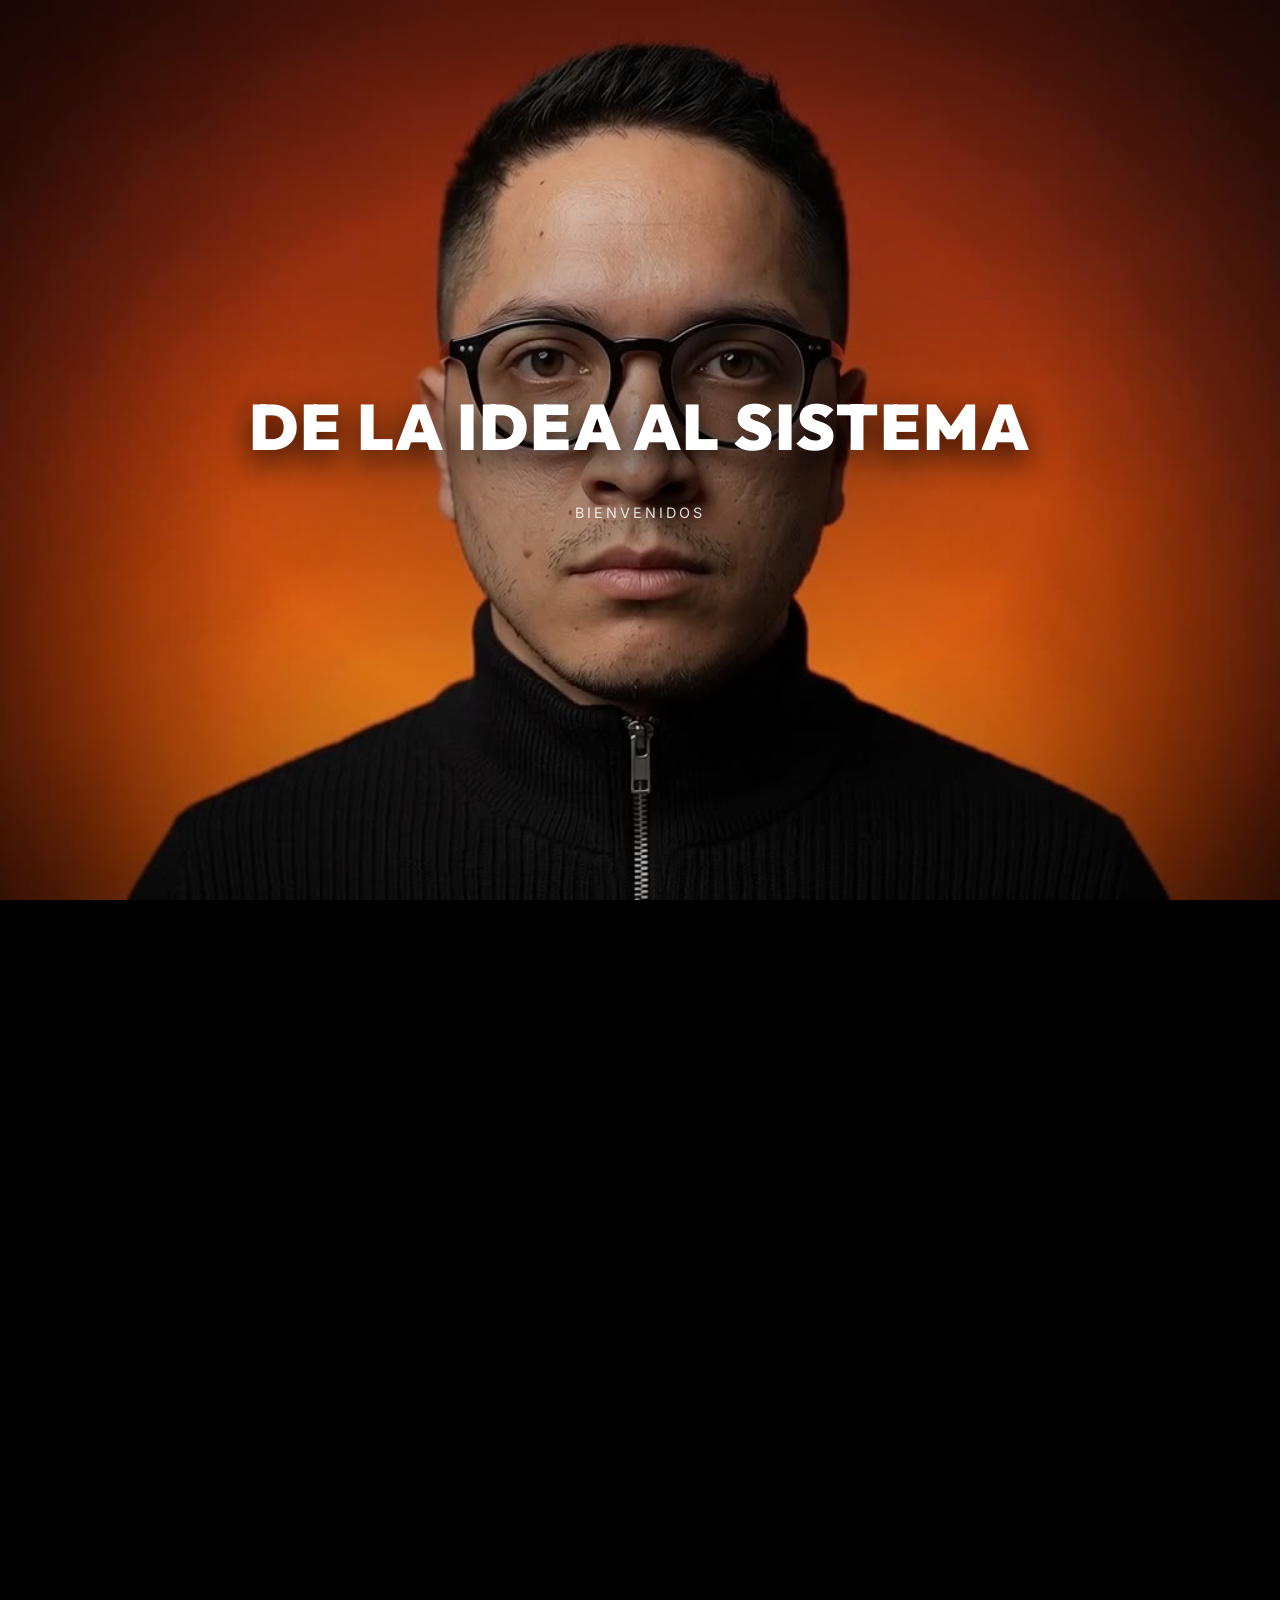
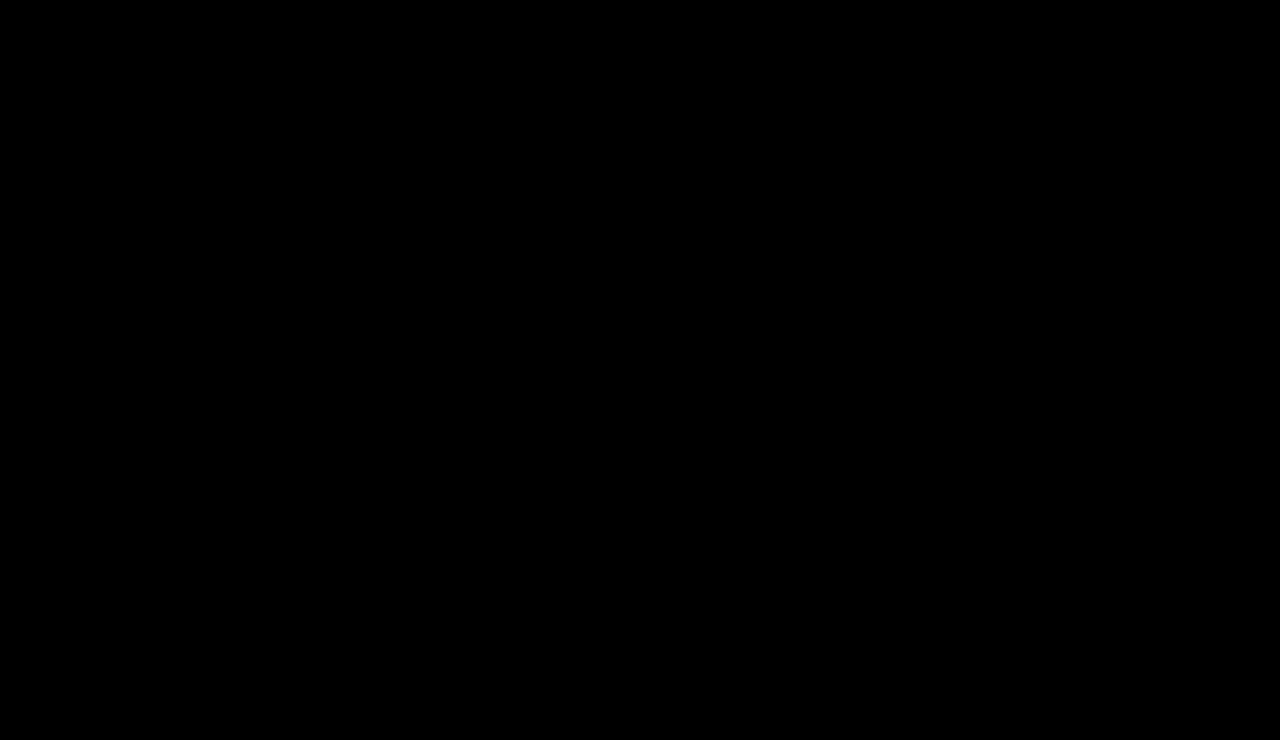
==== commit d799fe15: "Mejora experiencia responsive y estabilidad visual" ====
--- a/index.html
+++ b/index.html
@@ -10,7 +10,7 @@
   <link rel="preconnect" href="https://fonts.gstatic.com" crossorigin>
   <link href="https://fonts.googleapis.com/css2?family=Inter:wght@300;400;500;600;700&family=Outfit:wght@400;600;700;800;900&display=swap" rel="stylesheet">
   <link rel="stylesheet" href="css/main.css">
-  <link rel="stylesheet" href="css/intro.css">
+  <link rel="stylesheet" href="css/intro.css?v=20260905-2">
   <link rel="stylesheet" href="css/branding.css">
   <link rel="stylesheet" href="css/web.css">
   <link rel="stylesheet" href="css/automations.css">
@@ -32,12 +32,8 @@
   <div class="intro-view">
     <div class="intro-frame active">
       <div class="intro-video-container">
-        <video muted playsinline preload="auto" class="intro-video desktop-video">
-          <source src="assets/video/Zoom_out_horizontal.mp4" type="video/mp4">
-        </video>
-        <video muted playsinline preload="auto" class="intro-video mobile-video">
-          <source src="assets/video/Zoom_out_vertical.mp4" type="video/mp4">
-        </video>
+        <video muted playsinline preload="none" poster="assets/video/frames/f_001.jpg" class="intro-video desktop-video" data-src="assets/video/Zoom_out_horizontal.mp4"></video>
+        <video muted playsinline preload="none" poster="assets/video/frames/f_001.jpg" class="intro-video mobile-video" data-src="assets/video/Zoom_out_vertical.mp4"></video>
       </div>
 
       <div class="stage1-content">
@@ -52,7 +48,7 @@
     <div class="hero-sticky">
 
       <!-- Secuencia de imágenes del parallax (74 frames), cambiadas según el scroll -->
-      <img class="parallax-frame" src="assets/video/frames/f_001.jpg" alt="">
+      <img class="parallax-frame" src="assets/video/frames/f_001.jpg" alt="" decoding="async" fetchpriority="high">
 
       <!-- Último frame real del parallax como fondo fijo -->
       <div class="hero-bg-still" style="background-image: url('assets/video/parallax-last.jpg');"></div>
@@ -141,7 +137,7 @@
 
   <!-- JS Scripts -->
   <script src="js/main.js"></script>
-  <script src="js/intro.js"></script>
+  <script src="js/intro.js?v=20260905-3"></script>
 </body>
 
 </html>
--- a/css/main.css
+++ b/css/main.css
@@ -13,6 +13,9 @@
   --font-body: 'Inter', sans-serif;
   --transition-smooth: all 0.45s cubic-bezier(0.16, 1, 0.3, 1);
   --transition-fast: all 0.2s ease;
+  --page-gutter: clamp(20px, 4vw, 56px);
+  --section-space: clamp(76px, 10vw, 140px);
+  --content-safe-bottom: max(var(--dock-gap), env(safe-area-inset-bottom));
 
   /* Espacio reservado para que el contenido no choque con el nav (arriba)
      ni con el dock flotante (abajo) en páginas sin scroll (web, branding).
@@ -39,6 +42,7 @@
 html {
   scroll-behavior: smooth;
   background-color: var(--bg-dark);
+  scroll-padding-bottom: var(--content-safe-bottom);
 }
 
 body {
@@ -47,6 +51,14 @@
   color: var(--text-main);
   overflow-x: hidden;
   line-height: 1.6;
+  min-width: 320px;
+}
+
+img,
+video,
+canvas,
+svg {
+  max-width: 100%;
 }
 
 /* ── BACKGROUND GLOWS ── */
@@ -92,18 +104,21 @@
 .container {
   max-width: 1400px;
   margin: 0 auto;
-  padding: 0 40px;
-}
-
-@media (max-width: 768px) {
+  padding-inline: var(--page-gutter);
+}
+
+@media (max-width: 768px) {
+  :root {
+    --content-safe-bottom: max(var(--dock-gap-mobile), env(safe-area-inset-bottom));
+  }
   .container {
-    padding: 0 20px;
+    padding-inline: var(--page-gutter);
   }
 }
 
 .tagline {
   font-family: var(--font-display);
-  font-size: 0.85rem;
+  font-size: clamp(0.68rem, 0.9vw, 0.85rem);
   text-transform: uppercase;
   letter-spacing: 4px;
   color: var(--accent);
@@ -135,7 +150,7 @@
 }
 
 .text-lead {
-  font-size: clamp(1.05rem, 1.4vw, 1.25rem);
+  font-size: clamp(1rem, 1.4vw, 1.25rem);
   color: var(--text-muted);
   font-weight: 300;
   max-width: 750px;
@@ -150,23 +165,23 @@
    antes no se habían reducido para mobile. */
 @media (max-width: 768px) {
   .tagline {
-    font-size: 0.6rem;
-    letter-spacing: 3px;
-    margin-bottom: 6px;
+    font-size: 0.68rem;
+    letter-spacing: 2.6px;
+    margin-bottom: 8px;
   }
   .title-large {
-    font-size: clamp(2.2rem, 8vw, 2.8rem);
-    line-height: 1.02;
+    font-size: clamp(2.25rem, 9vw, 2.85rem);
+    line-height: 1.05;
     margin-bottom: 14px;
   }
   .title-section {
-    font-size: clamp(1.9rem, 8vw, 2.3rem);
-    line-height: 1.02;
-    margin-bottom: 10px;
+    font-size: clamp(2rem, 8.5vw, 2.5rem);
+    line-height: 1.05;
+    margin-bottom: 12px;
   }
   .text-lead {
-    font-size: 0.9rem;
-    line-height: 1.4;
+    font-size: 0.98rem;
+    line-height: 1.5;
   }
   .section-header {
     margin-bottom: 10px;
@@ -204,8 +219,24 @@
 }
 
 section {
-  padding: 120px 0;
+  padding-block: var(--section-space);
   position: relative;
+}
+
+@media (max-width: 768px) {
+  section {
+    padding-block: clamp(64px, 16vw, 92px);
+  }
+}
+
+@media (prefers-reduced-motion: reduce) {
+  html { scroll-behavior: auto; }
+  *, *::before, *::after {
+    animation-duration: .01ms !important;
+    animation-iteration-count: 1 !important;
+    scroll-behavior: auto !important;
+    transition-duration: .01ms !important;
+  }
 }
 
 /* ── FOOTER ── */
--- a/css/intro.css
+++ b/css/intro.css
@@ -159,6 +159,13 @@
 }
 .hero-bg-still { opacity: 0; }
 
+/* Mientras la secuencia se prepara, el visitante ve una imagen estable.
+   La transición ocurre una sola vez cuando todos los fotogramas están listos. */
+.hero-sticky.is-parallax-preparing .parallax-frame { opacity: 0; }
+.hero-sticky.is-parallax-preparing .hero-bg-still { opacity: 1; }
+.hero-sticky.is-parallax-revealing .parallax-frame,
+.hero-sticky.is-parallax-revealing .hero-bg-still { transition: opacity .36s ease; }
+
 .hero-scrim {
   position: absolute; inset: 0; z-index: 2; opacity: 0;
   background: linear-gradient(100deg, rgba(0,0,0,.72) 0%, rgba(0,0,0,.4) 42%, rgba(0,0,0,.12) 75%, rgba(0,0,0,.25) 100%);
@@ -174,6 +181,20 @@
 .hero-final-content {
   position: absolute; inset: 0; z-index: 4; display: flex; align-items: center;
   opacity: 0; pointer-events: none;
+}
+
+/* En vertical el personaje termina en el lado derecho. El contenido baja para
+   no cubrir rostro ni mirada y conservar un área segura sobre el dock. */
+@media (orientation: portrait) and (max-width: 1024px) {
+  .hero-final-content {
+    align-items: flex-end;
+    padding-bottom: max(132px, 16vh);
+    box-sizing: border-box;
+  }
+  .hero-final-content .hero-text { max-width: min(100%, 34rem); }
+  .hero-final-content .title-large { margin-bottom: 16px; }
+  .hero-final-content .text-lead { margin-bottom: 0; }
+  .hero-final-content .hero-metrics { margin-top: 26px; }
 }
 
 /* ── DOCK MENU — glass sin blur, con deformación de color ── */
--- a/css/automations.css
+++ b/css/automations.css
@@ -25,10 +25,28 @@
   pointer-events: none;
 }
 
+.automation-video-background::before {
+  content: '';
+  position: absolute;
+  inset: -3%;
+  z-index: 0;
+  background: #000 url('../assets/images/automation-face-reference-1600.jpg') center 54% / auto 100% no-repeat;
+  animation: automation-face-float 5.8s ease-in-out infinite;
+  will-change: transform;
+}
+
 .automation-particles {
   display: block;
   width: 100%;
   height: 100%;
+  position: relative;
+  z-index: 1;
+  opacity: 0;
+  transition: opacity 280ms ease-out;
+}
+
+.automation-hero-section.has-particle-render .automation-particles {
+  opacity: 1;
 }
 
 .automation-video-background::after {
@@ -36,7 +54,13 @@
   position: absolute;
   inset: 0;
   background: linear-gradient(180deg, rgba(0, 0, 0, 0.58) 0%, rgba(0, 0, 0, 0.20) 42%, rgba(0, 0, 0, 0.72) 100%), radial-gradient(ellipse at center, transparent 28%, rgba(0, 0, 0, 0.62) 100%);
+  z-index: 2;
   pointer-events: none;
+}
+
+@keyframes automation-face-float {
+  0%, 100% { transform: scale(1); }
+  50% { transform: translateY(-1.8%) scale(1.095); }
 }
 
 .automation-hero-content {
@@ -112,6 +136,13 @@
   image-rendering: auto;
 }
 
+@media (prefers-reduced-motion: reduce) {
+  .automation-video-background::before {
+    animation-duration: 11s !important;
+    animation-iteration-count: infinite !important;
+  }
+}
+
 @media (max-width: 768px) {
   body.page-automatizaciones .automation-hero-section {
     min-height: 640px;
--- a/css/bio.css
+++ b/css/bio.css
@@ -359,11 +359,13 @@
 
   .bio-header { top: 50px; bottom: auto; left: 5%; max-width: 90%; }
 
-  .bio-menu { top: 42%; bottom: auto; flex-direction: column; width: 32%; gap: 8px; }
-  .bio-menu-left { left: -10%; right: auto; }
-  .bio-menu-right { left: auto; right: -5%; top: 42%; align-items: stretch; }
+  /* Los accesos conservan su posición; el contenido se ordena debajo de ellos. */
+  .bio-menu { top: 39.5%; bottom: auto; flex-direction: column; width: 24%; gap: 8px; }
+  .bio-menu-left { left: 0; right: auto; }
+  .bio-menu-right { left: auto; right: 0; top: 39.5%; align-items: stretch; }
   .bio-menu-left .bio-menu-btn,
   .bio-menu-right .bio-menu-btn {
+    width: 100%;
     text-align: center;
     border-radius: 20px;
     font-size: 0.65rem;
@@ -373,9 +375,69 @@
   .bio-menu-right .bio-menu-btn.active { border-radius: 30px 30px 0 0; }
 
   .bio-stats { top: calc(35% + 110px); bottom: auto; left: 5%; right: 5%; width: auto; }
-  .bio-lore { left: 5%; right: 5%; width: auto; bottom: 190px; max-height: 10%; }
-  .bio-metrics { bottom: 120px; gap: 60px; }
-  .bio-tagline { bottom: 90px; white-space: normal; width: 100%; }
+  /* Lore y estadísticas se tratan como un mismo grupo de información: ancho
+     contenido, separación breve y sin el vacío vertical de la versión previa. */
+  .bio-stats {
+    top: auto;
+    bottom: auto;
+    top: calc(34% + 104px);
+    right: auto;
+    left: 50%;
+    width: min(78%, 310px);
+    transform: translateX(-50%);
+    padding: 0.55em 0.65em;
+  }
+  .bio-lore {
+    top: calc(34% + 206px);
+    right: auto;
+    bottom: auto;
+    left: 50%;
+    width: min(78%, 310px);
+    min-width: 0;
+    max-height: 96px;
+    transform: translateX(-50%);
+    padding: 0.75em 0.8em;
+  }
+  .bio-lore p { font-size: .66rem; line-height: 1.42; }
+  .bio-lore-label { margin-bottom: .32em; }
+  .bio-metrics { bottom: calc(var(--dock-gap-mobile) + 58px); gap: 42px; }
+  .bio-tagline { bottom: calc(var(--dock-gap-mobile) + 18px); white-space: normal; width: 92%; }
+
+  /* Columna de lectura: el espacio entre cada bloque se reparte de manera
+     uniforme desde los accesos hasta la zona segura del dock. */
+  .bio-mobile-info-flow {
+    --bio-flow-gap: clamp(12px, 1.25svh, 20px);
+    position: absolute;
+    z-index: 3;
+    top: 45%;
+    right: 5%;
+    bottom: calc(var(--dock-gap-mobile) + var(--bio-flow-gap));
+    left: 5%;
+    display: flex;
+    flex-direction: column;
+    align-items: center;
+    justify-content: flex-end;
+    gap: var(--bio-flow-gap);
+  }
+  .bio-mobile-info-flow .bio-stats,
+  .bio-mobile-info-flow .bio-lore,
+  .bio-mobile-info-flow .bio-metrics,
+  .bio-mobile-info-flow .bio-tagline {
+    position: static;
+    top: auto;
+    right: auto;
+    bottom: auto;
+    left: auto;
+    transform: none;
+    margin: 0;
+  }
+  .bio-mobile-info-flow .bio-stats,
+  .bio-mobile-info-flow .bio-lore {
+    width: min(78%, 310px);
+  }
+  .bio-mobile-info-flow .bio-lore { max-height: 96px; }
+  .bio-mobile-info-flow .bio-metrics { gap: 42px; }
+  .bio-mobile-info-flow .bio-tagline { width: 92%; }
 
   .bio-panel { max-height: calc(100vh - 340px); }
   /* Antes esta regla ponía left:8% Y right:8% al mismo tiempo en AMBAS
@@ -399,10 +461,41 @@
     padding-bottom: 0;
   }
   .job-card, .edu-card { min-width: auto; width: 100%; }
+  .edu-grid.scroll-x .inline-desc-box {
+    flex: 0 0 auto;
+    width: 100%;
+    height: 0;
+    margin-top: -0.3em;
+  }
+  .edu-grid.scroll-x .inline-desc-box.open {
+    height: auto;
+    min-height: 96px;
+    margin-top: -0.1em;
+    padding: 0.8em 1em;
+  }
 
   .tool-grid.scroll-x { grid-template-columns: repeat(3, 1fr); gap: 0.4em; }
   .tool-chip { padding: 0.55em; }
   .skill-logo-text { font-size: clamp(0.75rem, 3vw, 1rem); }
+}
+
+/* Móviles compactos: se conservan todos los controles sin invadir el dock. */
+@media (max-width: 900px) and (max-height: 700px) {
+  .bio-menu { top: 37%; }
+  .bio-menu-right { top: 37%; }
+  .bio-stats { top: calc(31% + 88px); transform: translateX(-50%) scale(.92); transform-origin: top center; }
+  .bio-lore { top: calc(31% + 176px); max-height: 70px; }
+  .bio-lore p { font-size: .64rem; line-height: 1.38; }
+  .bio-metrics { bottom: calc(var(--dock-gap-mobile) + 24px); gap: 30px; transform: translateX(-50%) scale(.86); transform-origin: bottom center; }
+  .bio-tagline { display: none; }
+  .bio-mobile-info-flow {
+    top: 43%;
+    --bio-flow-gap: 12px;
+    bottom: calc(var(--dock-gap-mobile) + var(--bio-flow-gap));
+  }
+  .bio-mobile-info-flow .bio-stats { transform: scale(.92); transform-origin: top center; }
+  .bio-mobile-info-flow .bio-lore { max-height: 70px; }
+  .bio-mobile-info-flow .bio-metrics { transform: scale(.86); transform-origin: bottom center; }
 }
 
 .tool-chip .card-desc {
